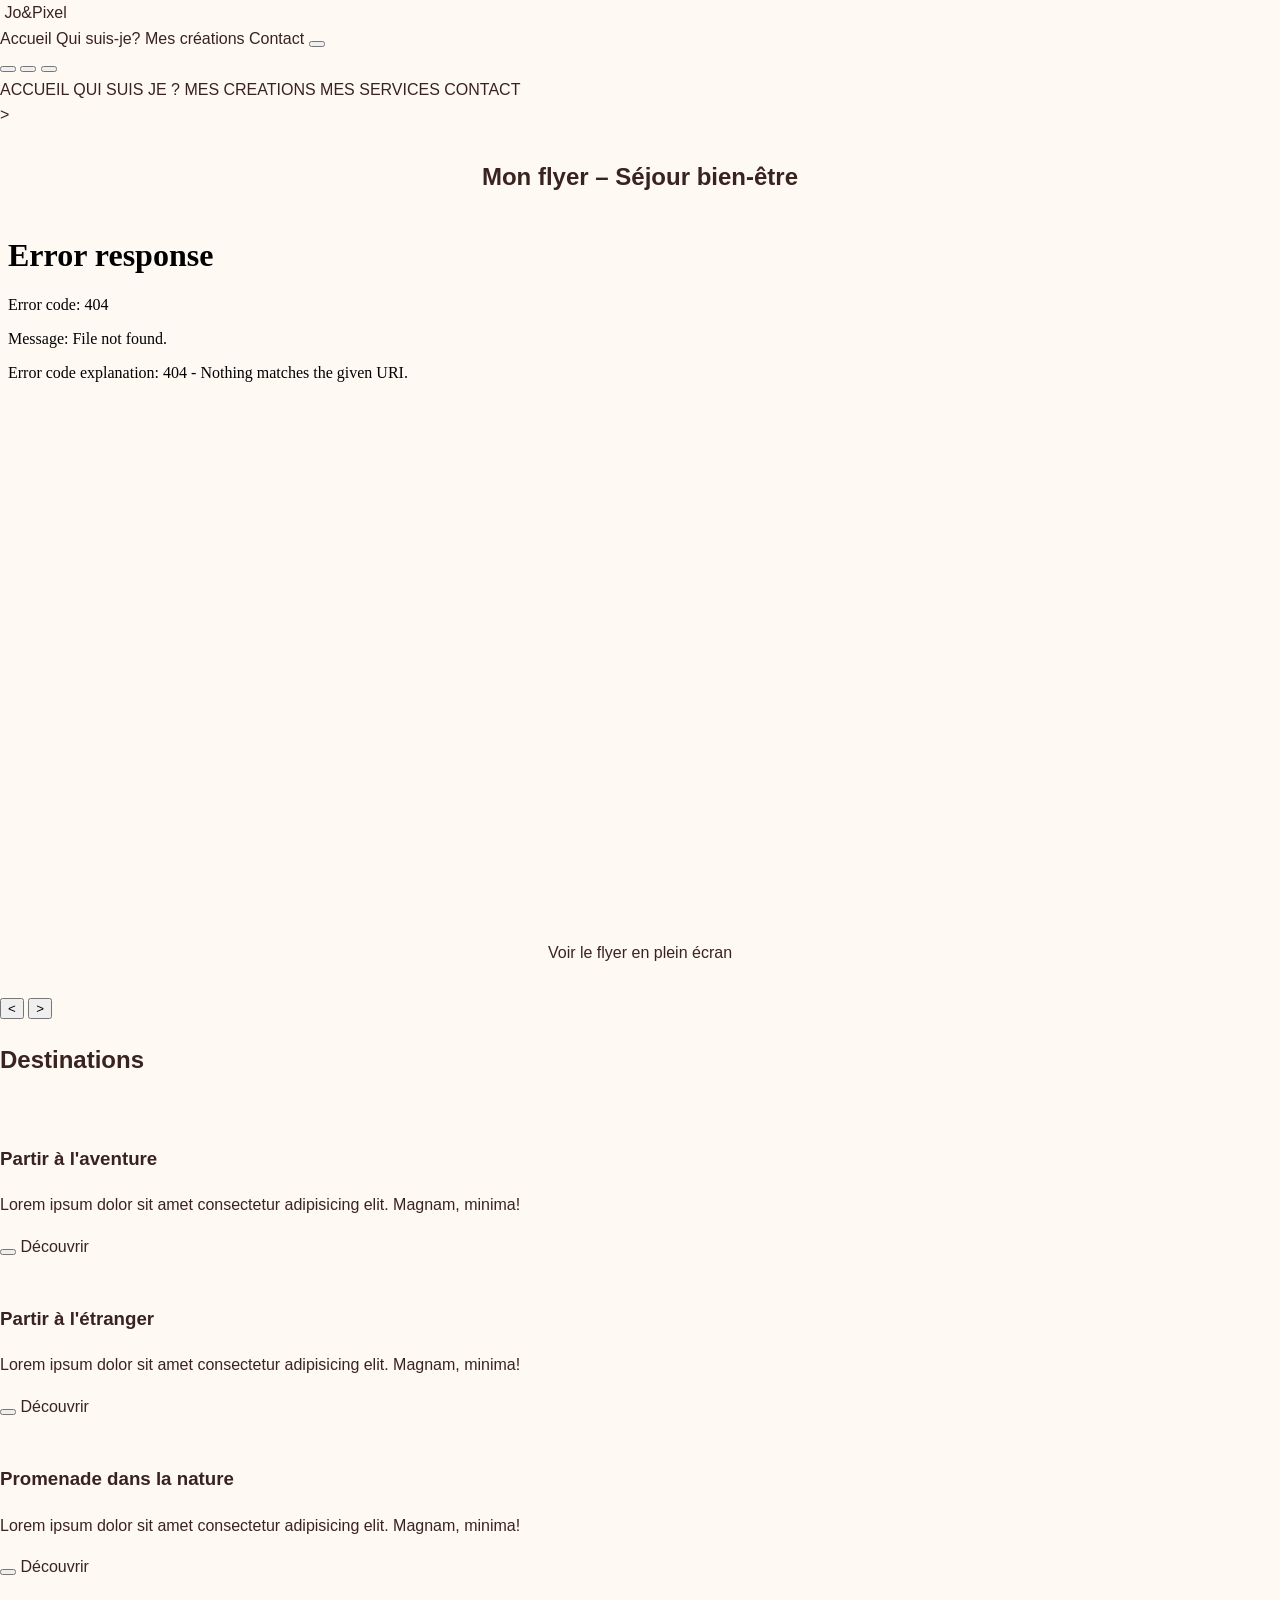
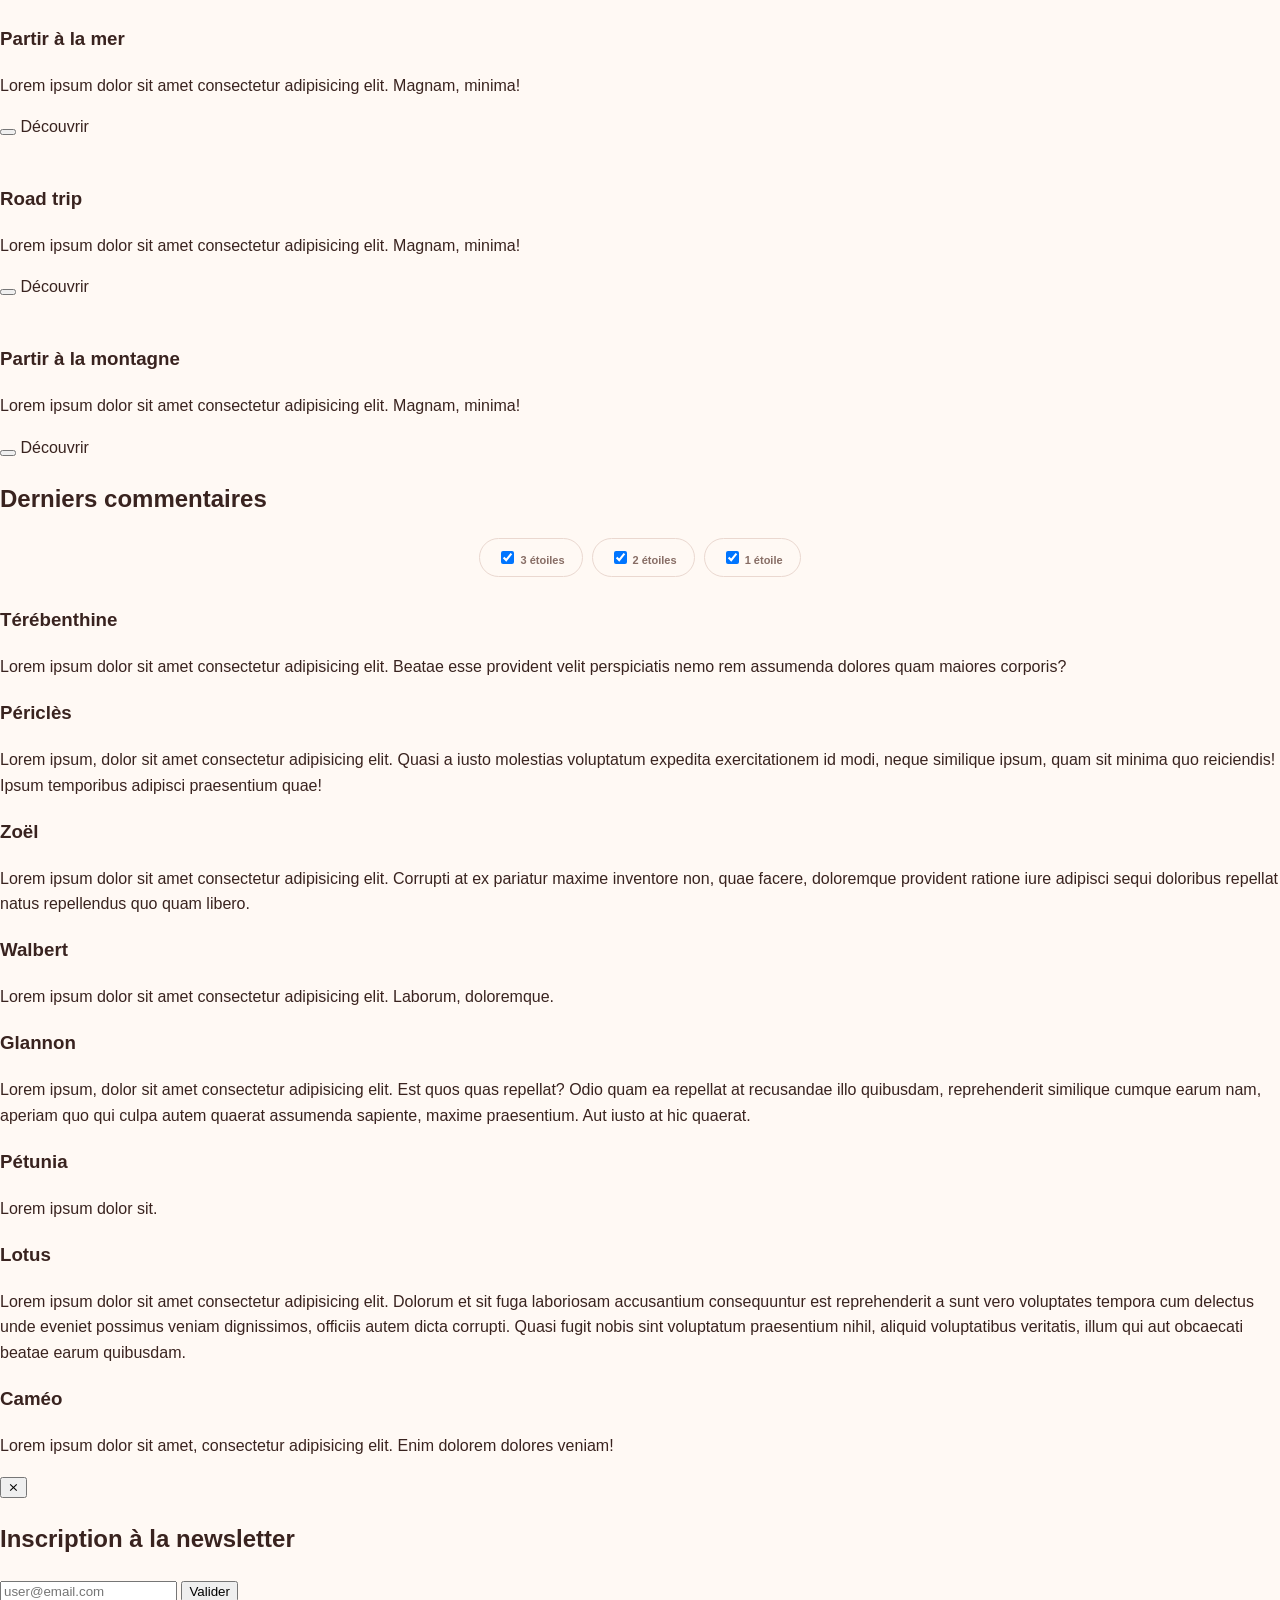
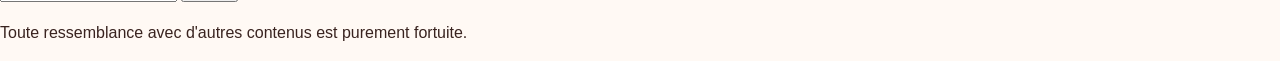
==== index.html @ 80ad1d80 "jopixel" ====
<!DOCTYPE html>
<html lang="fr">
<head>
  <meta charset="UTF-8">
  <meta name="viewport" content="width=device-width, initial-scale=1.0">
  <title> Jo&Pixel</title>
 <link rel="stylesheet" href="../style.css">
</head>
<body>

  <header class="header">
    <nav>
      <div class="header__part">
        <div class="container">
          <div class="header__flex">
            <a class="logo" href="">
              <img class="logo__image" src="img/logo-theme-green.png" alt="">
              <span class="logo__title">Jo&Pixel</span>
            </a>
            <div class="menu">
              <a class="menu__item" href=""><i class="icon-heart"></i> Accueil</a>
              <a class="menu__item" id="newsletter-button" href=""><i class="icon-mail"></i> Qui suis-je?</a>
              <a class="menu__item" href=""><i class="icon-check-circle"></i> Mes créations</a>
                            <a class="menu__item" href=""><i class="icon-check-circle"></i> Contact</a>

              <button id="theme-switch" class="btn" type="button" aria-label="Changer le thème"><i class="icon-moon"></i></button>
              <div class="menu__color-switcher">
                <button id="theme-green" class="theme-button" type="button" aria-label="Changer la couleur du thème"></button>
                <button id="theme-red" class="theme-button" type="button" aria-label="Changer la couleur du thème"></button>
                <button id="theme-blue" class="theme-button" type="button" aria-label="Changer la couleur du thème"></button>
              </div>
            </div>
          </div>
        </div>
      </div>
      <div class="header__part">
        <div class="container">
          <div class="submenu">
            <a class="submenu__item submenu__item--current" href="">ACCUEIL</a>
            <a class="submenu__item" href="">QUI SUIS JE ?</a>
            <a class="submenu__item" href=""></a>MES CREATIONS</a>
            <a class="submenu__item" href="">MES SERVICES</a>
            <a class="submenu__item" href="">CONTACT</a>
          </div>
        </div>
      </div>
    </nav>
  </header>

 
    >
<div class="flyer-container">
    <h2>Mon flyer – Séjour bien-être</h2>

    <iframe
        src="images/flyer-sejour-bien-etre.pdf"
        width="100%"
        height="700"
        style="border: none;">
    </iframe>

    <p>
        <a href="images/flyer-sejour-bien-etre.pdf" target="_blank">
            Voir le flyer en plein écran
        </a>
    </p>
</div>
</section>
      <section class="slider">

        <!-- on veut ajouter nos balises img ici avec JS -->

        <button class="btn slider__btn" type="button" id="slider-previous" aria-label="Précédent">&lt;</button>
        <button class="btn slider__btn" type="button" id="slider-next" aria-label="Suivant">&gt;</button>
      </section>

      <section class="segment">
        <h2 class="segment__title">Destinations</h2>
        <div class="cards">
          <article class="card">
            <div class="card__content">
              <img class="card__image" src="img/canyon.jpg" alt="">
              <h3 class="card__title">Partir à l'aventure</h3>
              <p class="card__desc">Lorem ipsum dolor sit amet consectetur adipisicing elit. Magnam, minima!</p>
            </div>
            <div class="card__action">
              <button class="btn btn__like" type="button" aria-label="J'aime"><i class="icon-heart"></i></button> <a class="btn" href="">Découvrir</a>
            </div>
          </article>
          <article class="card">
            <div class="card__content">
              <img class="card__image" src="img/city.jpg" alt="">
              <h3 class="card__title">Partir à l'étranger</h3>
              <p class="card__desc">Lorem ipsum dolor sit amet consectetur adipisicing elit. Magnam, minima!</p>
            </div>
            <div class="card__action">
              <button class="btn btn__like" type="button" aria-label="J'aime"><i class="icon-heart"></i></button> <a class="btn" href="">Découvrir</a>
            </div>
          </article>
          <article class="card">
            <div class="card__content">
              <img class="card__image" src="img/nature.jpg" alt="">
              <h3 class="card__title">Promenade dans la nature</h3>
              <p class="card__desc">Lorem ipsum dolor sit amet consectetur adipisicing elit. Magnam, minima!</p>
            </div>
            <div class="card__action">
              <button class="btn btn__like" type="button" aria-label="J'aime"><i class="icon-heart"></i></button> <a class="btn" href="">Découvrir</a>
            </div>
          </article>
          <article class="card">
            <div class="card__content">
              <img class="card__image" src="img/ocean.jpg" alt="">
              <h3 class="card__title">Partir à la mer</h3>
              <p class="card__desc">Lorem ipsum dolor sit amet consectetur adipisicing elit. Magnam, minima!</p>
            </div>
            <div class="card__action">
              <button class="btn btn__like" type="button" aria-label="J'aime"><i class="icon-heart"></i></button> <a class="btn" href="">Découvrir</a>
            </div>
          </article>
          <article class="card">
            <div class="card__content">
              <img class="card__image" src="img/road.jpg" alt="">
              <h3 class="card__title">Road trip</h3>
              <p class="card__desc">Lorem ipsum dolor sit amet consectetur adipisicing elit. Magnam, minima!</p>
            </div>
            <div class="card__action">
              <button class="btn btn__like" type="button" aria-label="J'aime"><i class="icon-heart"></i></button> <a class="btn" href="">Découvrir</a>
            </div>
          </article>
          <article class="card">
            <div class="card__content">
              <img class="card__image" src="img/ski.jpg" alt="">
              <h3 class="card__title">Partir à la montagne</h3>
              <p class="card__desc">Lorem ipsum dolor sit amet consectetur adipisicing elit. Magnam, minima!</p>
            </div>
            <div class="card__action">
              <button class="btn btn__like" type="button" aria-label="J'aime"><i class="icon-heart"></i></button> <a class="btn" href="">Découvrir</a>
            </div>
          </article>
        </div>
      </section>

      <section class="segment">
        <h2 class="segment__title">Derniers commentaires</h2>
        <div class="filters">
          <span class="filter">
            <input type="checkbox" name="rating" value="3" id="rating-3" checked>
            <label for="rating-3">3 étoiles</label>
          </span>
          <span class="filter">
            <input type="checkbox" name="rating" value="2" id="rating-2" checked>
            <label for="rating-2">2 étoiles</label>
          </span>
          <span class="filter">
            <input type="checkbox" name="rating" value="1" id="rating-1" checked>
            <label for="rating-1">1 étoile</label>
          </span>
        </div>
        <article class="review" data-rating="3">
          <h3 class="review__title">Térébenthine</h3>
          <div class="review__stars">
            <i class="icon-star"></i>
            <i class="icon-star"></i>
            <i class="icon-star"></i>
          </div>
          <p>Lorem ipsum dolor sit amet consectetur adipisicing elit. Beatae esse provident velit perspiciatis nemo rem assumenda dolores quam maiores corporis?</p>
        </article>
        <article class="review" data-rating="2">
          <h3 class="review__title">Périclès</h3>
          <div class="review__stars">
            <i class="icon-star"></i>
            <i class="icon-star"></i>
          </div>
          <p>Lorem ipsum, dolor sit amet consectetur adipisicing elit. Quasi a iusto molestias voluptatum expedita exercitationem id modi, neque similique ipsum, quam sit minima quo reiciendis! Ipsum temporibus adipisci praesentium quae!</p>
        </article>
        <article class="review" data-rating="1">
          <h3 class="review__title">Zoël</h3>
          <div class="review__stars">
            <i class="icon-star"></i>
          </div>
          <p>Lorem ipsum dolor sit amet consectetur adipisicing elit. Corrupti at ex pariatur maxime inventore non, quae facere, doloremque provident ratione iure adipisci sequi doloribus repellat natus repellendus quo quam libero.</p>
        </article>
        <article class="review" data-rating="3">
          <h3 class="review__title">Walbert</h3>
          <div class="review__stars">
            <i class="icon-star"></i>
            <i class="icon-star"></i>
            <i class="icon-star"></i>
          </div>
          <p>Lorem ipsum dolor sit amet consectetur adipisicing elit. Laborum, doloremque.</p>
        </article>
        <article class="review" data-rating="3">
          <h3 class="review__title">Glannon</h3>
          <div class="review__stars">
            <i class="icon-star"></i>
            <i class="icon-star"></i>
            <i class="icon-star"></i>
          </div>
          <p>Lorem ipsum, dolor sit amet consectetur adipisicing elit. Est quos quas repellat? Odio quam ea repellat at recusandae illo quibusdam, reprehenderit similique cumque earum nam, aperiam quo qui culpa autem quaerat assumenda sapiente, maxime praesentium. Aut iusto at hic quaerat.</p>
        </article>
        <article class="review" data-rating="1">
          <h3 class="review__title">Pétunia</h3>
          <div class="review__stars">
            <i class="icon-star"></i>
          </div>
          <p>Lorem ipsum dolor sit.</p>
        </article>
        <article class="review" data-rating="3">
          <h3 class="review__title">Lotus</h3>
          <div class="review__stars">
            <i class="icon-star"></i>
            <i class="icon-star"></i>
            <i class="icon-star"></i>
          </div>
          <p>Lorem ipsum dolor sit amet consectetur adipisicing elit. Dolorum et sit fuga laboriosam accusantium consequuntur est reprehenderit a sunt vero voluptates tempora cum delectus unde eveniet possimus veniam dignissimos, officiis autem dicta corrupti. Quasi fugit nobis sint voluptatum praesentium nihil, aliquid voluptatibus veritatis, illum qui aut obcaecati beatae earum quibusdam.</p>
        </article>
        <article class="review" data-rating="3">
          <h3 class="review__title">Caméo</h3>
          <div class="review__stars">
            <i class="icon-star"></i>
            <i class="icon-star"></i>
            <i class="icon-star"></i>
          </div>
          <p>Lorem ipsum dolor sit amet, consectetur adipisicing elit. Enim dolorem dolores veniam!</p>
        </article>
      </section>

    </div>
  </main>

  <aside class="newsletter">
    <button class="newsletter__close btn" aria-label="Fermer" type="button">&Cross;</button>
    <h2 class="newsletter__title">Inscription à la newsletter</h2>
    <form action="" method="post">
      <input class="newsletter__field" name="email" type="email" required id="subscriber-email" placeholder="user@email.com" aria-label="Votre email">
      <button class="btn" type="submit">Valider</button>
    </form>
  </aside>

  <footer class="footer">
    <div class="container">
      <p>Toute ressemblance avec d'autres contenus est purement fortuite.</p>
    </div>
  </footer>

  <!-- tout en bas du body, on charge nos fichiers JS -->
  <!-- <script src="js/script.js"></script> -->

<script src="script.js"></script>  <!-- ... -->
</body>
</html>
---- style.css ----
*{box-sizing:border-box} :root{--rose:#d98789;--rose-light:#f2c5bc;--beige:#d9b99f;--cream:#fff9f4;--brown:#60352e;--ink:#39231f;--muted:#876d65;--line:#ead8d0}html{scroll-behavior:smooth;scroll-padding-top:90px}body{margin:0;background:var(--cream);color:var(--ink);font-family:"DM Sans",sans-serif;line-height:1.6}a{color:inherit;text-decoration:none}.site-header{height:82px;padding:0 max(5vw,24px);display:flex;align-items:center;justify-content:space-between;background:rgba(255,249,244,.94);border-bottom:1px solid #f0e2dc;position:sticky;top:0;z-index:20;backdrop-filter:blur(12px)}.brand{display:flex;align-items:center;gap:10px}.brand-mark{width:42px;height:42px;border:1px solid var(--rose);border-radius:50%;display:grid;place-items:center;color:var(--brown);font-family:"Playfair Display",serif;font-size:16px}.brand-mark span,.brand-name i,.footer-brand i{color:var(--rose);font-style:normal}.brand-name{font-family:"Playfair Display",serif;font-size:21px;line-height:1.05}.brand-name small{display:block;font:600 8px "DM Sans",sans-serif;letter-spacing:3px;margin-top:6px;color:var(--muted)}.main-nav{display:flex;align-items:center;gap:30px;font-size:13px;font-weight:600}.main-nav a:not(.nav-cta):hover,.text-link:hover{color:var(--rose)}.nav-cta{background:var(--rose);color:white;padding:11px 18px;border-radius:30px}.nav-cta span{margin-left:8px}.menu-toggle{display:none;background:none;border:0;font-size:24px;color:var(--brown)}.section-wrap{width:min(1120px,90%);margin:auto}.hero{min-height:550px;display:grid;grid-template-columns:1.03fr .97fr;align-items:center;gap:35px;padding-top:55px;padding-bottom:55px}.eyebrow{font-size:10px;letter-spacing:2px;font-weight:700;color:#ad7470}.eyebrow span{display:inline-block;width:24px;height:1px;background:var(--rose);vertical-align:middle;margin-right:8px}.hero h1,.section-heading h2,.about-copy h2,.contact-inner h2{font:600 clamp(42px,5vw,65px)/1.12 "Playfair Display",serif;letter-spacing:-1.5px;margin:20px 0;color:var(--brown)}h1 em,h2 em{color:var(--rose);font-weight:500}.hero-text{max-width:480px;color:var(--muted);font-size:16px}.hero-actions{display:flex;align-items:center;gap:25px;margin-top:28px;flex-wrap:wrap}.button{display:inline-flex;align-items:center;gap:20px;padding:14px 21px;border-radius:30px;font-size:13px;font-weight:700;transition:.2s}.button:hover,.nav-cta:hover{transform:translateY(-2px);filter:brightness(.97)}.button-primary{background:var(--rose);color:white;box-shadow:0 8px 20px #d9878930}.button span{font-size:18px}.text-link{font-size:13px;font-weight:700;color:var(--brown);border-bottom:1px solid var(--rose);padding-bottom:4px}.hero-note{font-size:11px;color:var(--muted);margin-top:40px}.sparkle{color:var(--rose);font-size:18px;margin-right:8px}.hero-art{height:410px;position:relative;display:grid;place-items:center}.art-blob{position:absolute;width:83%;height:82%;background:linear-gradient(145deg,#f8e4df,#edd0c3);border-radius:47% 53% 42% 58%/50% 42% 58% 50%;transform:rotate(-7deg)}.poster{position:relative;width:245px;height:330px;background:#fffaf6;border:8px solid #fff;box-shadow:0 18px 45px #75483b22;display:flex;flex-direction:column;justify-content:center;align-items:center;text-align:center;transform:rotate(3deg);outline:1px solid #dfb7a7}.poster-kicker{font-size:8px;letter-spacing:2px;color:#b27b70}.poster strong{font:500 40px/1.13 "Playfair Display",serif;color:var(--brown);margin:20px 0}.poster strong i{color:var(--rose);font-weight:500}.poster-heart{font-size:32px;color:var(--rose)}.flower{position:absolute;color:#d48c88;text-shadow:0 4px 15px #b36b5d25}.flower-one{font-size:75px;top:24px;right:14%}.flower-two{font-size:45px;bottom:30px;left:7%}.art-caption{position:absolute;right:0;bottom:30px;font:italic 16px "Playfair Display",serif;color:var(--brown);transform:rotate(-8deg)}.intro-strip{background:#f5e8e1;color:#986a60;display:flex;justify-content:center;align-items:center;gap:34px;padding:16px 10px;font-size:9px;letter-spacing:2px;font-weight:700;flex-wrap:wrap}.intro-strip b{color:var(--rose)}.portfolio-section{padding-top:95px;padding-bottom:100px}.section-heading{text-align:center;margin-bottom:34px}.section-heading .eyebrow{margin:0}.section-heading h2{font-size:43px;margin:9px 0}.section-heading>p:last-child{font-size:13px;color:var(--muted);margin:0}.filters{display:flex;justify-content:center;gap:9px;flex-wrap:wrap;margin-bottom:28px}.filter{border:1px solid var(--line);background:transparent;color:var(--muted);padding:9px 17px;border-radius:25px;font:600 11px "DM Sans",sans-serif;cursor:pointer}.filter.active,.filter:hover{background:var(--brown);border-color:var(--brown);color:white}.portfolio-grid{display:grid;grid-template-columns:repeat(4,1fr);gap:19px}.work-card{min-width:0}.poster-thumb{height:285px;padding:22px 15px;display:flex;flex-direction:column;align-items:center;justify-content:center;text-align:center;position:relative;overflow:hidden;box-shadow:0 10px 25px #60352e12}.poster-thumb:before,.poster-thumb:after{content:"";position:absolute;border:1px solid currentColor;border-radius:50%;width:190px;height:190px;opacity:.16}.poster-thumb:before{top:-110px;left:-90px}.poster-thumb:after{bottom:-120px;right:-90px}.poster-thumb span{font-size:8px;letter-spacing:2px;margin-bottom:20px}.poster-thumb strong{font:500 34px/1.1 "Playfair Display",serif}.poster-thumb small{font-size:10px;letter-spacing:2px;margin-top:24px}.thumb-birthday{background:#f4d9d3;color:#8b4a4c}.thumb-birthday strong{font-style:italic}.thumb-wedding{background:#f0e3d5;color:#815849;border:10px solid #e7d3c0}.thumb-wedding strong{font-size:32px}.thumb-business{background:#603f38;color:#fff2e8}.thumb-business strong{font-size:31px}.thumb-social{background:#e7c2b8;color:#633b35}.thumb-social strong{font-size:30px}.work-meta{display:flex;justify-content:space-between;align-items:center;padding:13px 2px}.work-meta h3{font:600 14px "Playfair Display",serif;margin:0;color:var(--brown)}.work-meta p{font-size:10px;color:var(--muted);margin:3px 0}.work-meta>span{color:var(--rose);font-size:20px}.portfolio-disclaimer{text-align:center;font-size:10px;color:#9b8279;margin-top:24px}.services-section{background:#f5e9e3;padding:85px 0 95px}.service-grid{display:grid;grid-template-columns:repeat(4,1fr);gap:15px}.service-card{background:#fffaf6;border:1px solid #f0e1da;border-radius:14px;padding:26px 20px;text-align:center;transition:.2s}.service-card:hover{transform:translateY(-5px);box-shadow:0 12px 28px #60352e0e}.service-icon{display:grid;place-items:center;margin:0 auto 15px;width:48px;height:48px;border-radius:50%;background:#f8e6e1;color:var(--rose);font-size:24px}.service-card h3{font:600 17px "Playfair Display",serif;color:var(--brown);margin:0 0 9px}.service-card p{font-size:12px;color:var(--muted);margin:0}.about-section{padding-top:100px;padding-bottom:105px;display:grid;grid-template-columns:.9fr 1.1fr;gap:85px;align-items:center}.about-visual{min-height:330px;background:linear-gradient(145deg,#e8c7b9,#f5e5dc);border-radius:48% 52% 44% 56%/48% 42% 58% 52%;display:grid;place-items:center;position:relative}.about-card{width:220px;height:260px;background:#fffaf6;box-shadow:0 15px 35px #60352e22;display:flex;flex-direction:column;justify-content:center;align-items:center;text-align:center;transform:rotate(-5deg);border:7px solid #fff;outline:1px solid #e4c5b6}.about-card span{font-size:9px;letter-spacing:3px;color:var(--rose)}.about-card strong{font:500 29px/1.2 "Playfair Display",serif;color:var(--brown);margin:25px 0}.about-card i{font-size:28px;color:var(--rose)}.about-stamp{position:absolute;bottom:25px;right:0;background:var(--brown);color:white;width:85px;height:85px;border-radius:50%;display:grid;place-content:center;text-align:center;font-size:9px;letter-spacing:1px;transform:rotate(12deg);border:4px double #fff}.about-copy h2{font-size:43px;margin:13px 0 22px}.about-copy>p:not(.eyebrow){font-size:13px;color:var(--muted);max-width:520px}.about-copy .text-link{display:inline-block;margin-top:15px}.contact-section{background:var(--rose);color:white;text-align:center;padding:78px 20px;position:relative;overflow:hidden}.contact-inner{max-width:570px;margin:auto;position:relative;z-index:1}.contact-inner .eyebrow{color:#fff1ed}.contact-inner h2{color:white;font-size:48px;margin:13px 0}.contact-inner h2 em{color:#ffe5dc}.contact-inner>p:not(.eyebrow){font-size:13px;color:#fff4ef;max-width:480px;margin:0 auto 25px}.button-light{background:#fff9f4;color:var(--brown)}.contact-inner small{display:block;margin-top:14px;font-size:9px;color:#fff0eb}.contact-flower{position:absolute;right:8%;top:15px;font-size:180px;color:#ffffff20}.site-footer{padding:35px 5vw 25px;text-align:center;background:#60352e;color:#fff5ee}.footer-brand{font:600 26px "Playfair Display",serif}.footer-brand i{color:#f2c5bc}.site-footer>p{font:italic 14px "Playfair Display",serif;color:#f2c5bc;margin:6px 0 18px}.footer-links{display:flex;justify-content:center;gap:25px;font-size:11px;margin-bottom:20px}.footer-links a:hover{color:#f2c5bc}.site-footer>small{font-size:9px;color:#d9bdb3}
@media(max-width:850px){.main-nav{gap:16px}.portfolio-grid{grid-template-columns:repeat(2,1fr)}.service-grid{grid-template-columns:repeat(2,1fr)}.about-section{gap:45px}.hero h1{font-size:50px}}
@media(max-width:650px){.site-header{height:70px}.menu-toggle{display:block}.main-nav{display:none;position:absolute;top:69px;left:0;right:0;background:var(--cream);padding:20px 6%;border-bottom:1px solid var(--line);flex-direction:column;align-items:stretch;gap:18px}.main-nav.open{display:flex}.nav-cta{text-align:center}.hero{grid-template-columns:1fr;padding-top:55px;gap:8px}.hero h1{font-size:47px}.hero-art{height:340px}.poster{width:205px;height:275px}.poster strong{font-size:34px}.intro-strip{gap:12px;font-size:8px}.portfolio-section{padding:70px 0}.portfolio-grid{gap:10px}.poster-thumb{height:230px;padding:12px}.poster-thumb strong{font-size:27px}.work-meta h3{font-size:12px}.work-meta p{font-size:9px}.service-grid{gap:10px}.service-card{padding:20px 12px}.service-card h3{font-size:15px}.about-section{grid-template-columns:1fr;padding-top:70px;gap:45px}.about-visual{min-height:290px;width:90%;margin:auto}.about-copy h2{font-size:38px}.contact-inner h2{font-size:40px}.contact-flower{right:-35px}.footer-links{gap:15px}}
@media(max-width:390px){.portfolio-grid{grid-template-columns:1fr}.poster-thumb{height:300px}.hero-actions{gap:15px}.button{padding:12px 16px}}

.flyer-preview{display:block;height:285px;background:#f2e7df;overflow:hidden;box-shadow:0 10px 25px #60352e12}
.flyer-preview img{width:100%;height:100%;object-fit:cover;object-position:top;display:block;transition:transform .3s}
.flyer-preview:hover img{transform:scale(1.035)}
@media(max-width:650px){.flyer-preview{height:230px}}
@media(max-width:390px){.flyer-preview{height:300px}}
.flyer-container {
    width: 100%;
    text-align: center;
    margin: 30px auto;
}

.flyer-image {
    display: block;
    width: 100%;
    max-width: 800px;
    height: auto;
    margin: 0 auto;
    border-radius: 12px;
}
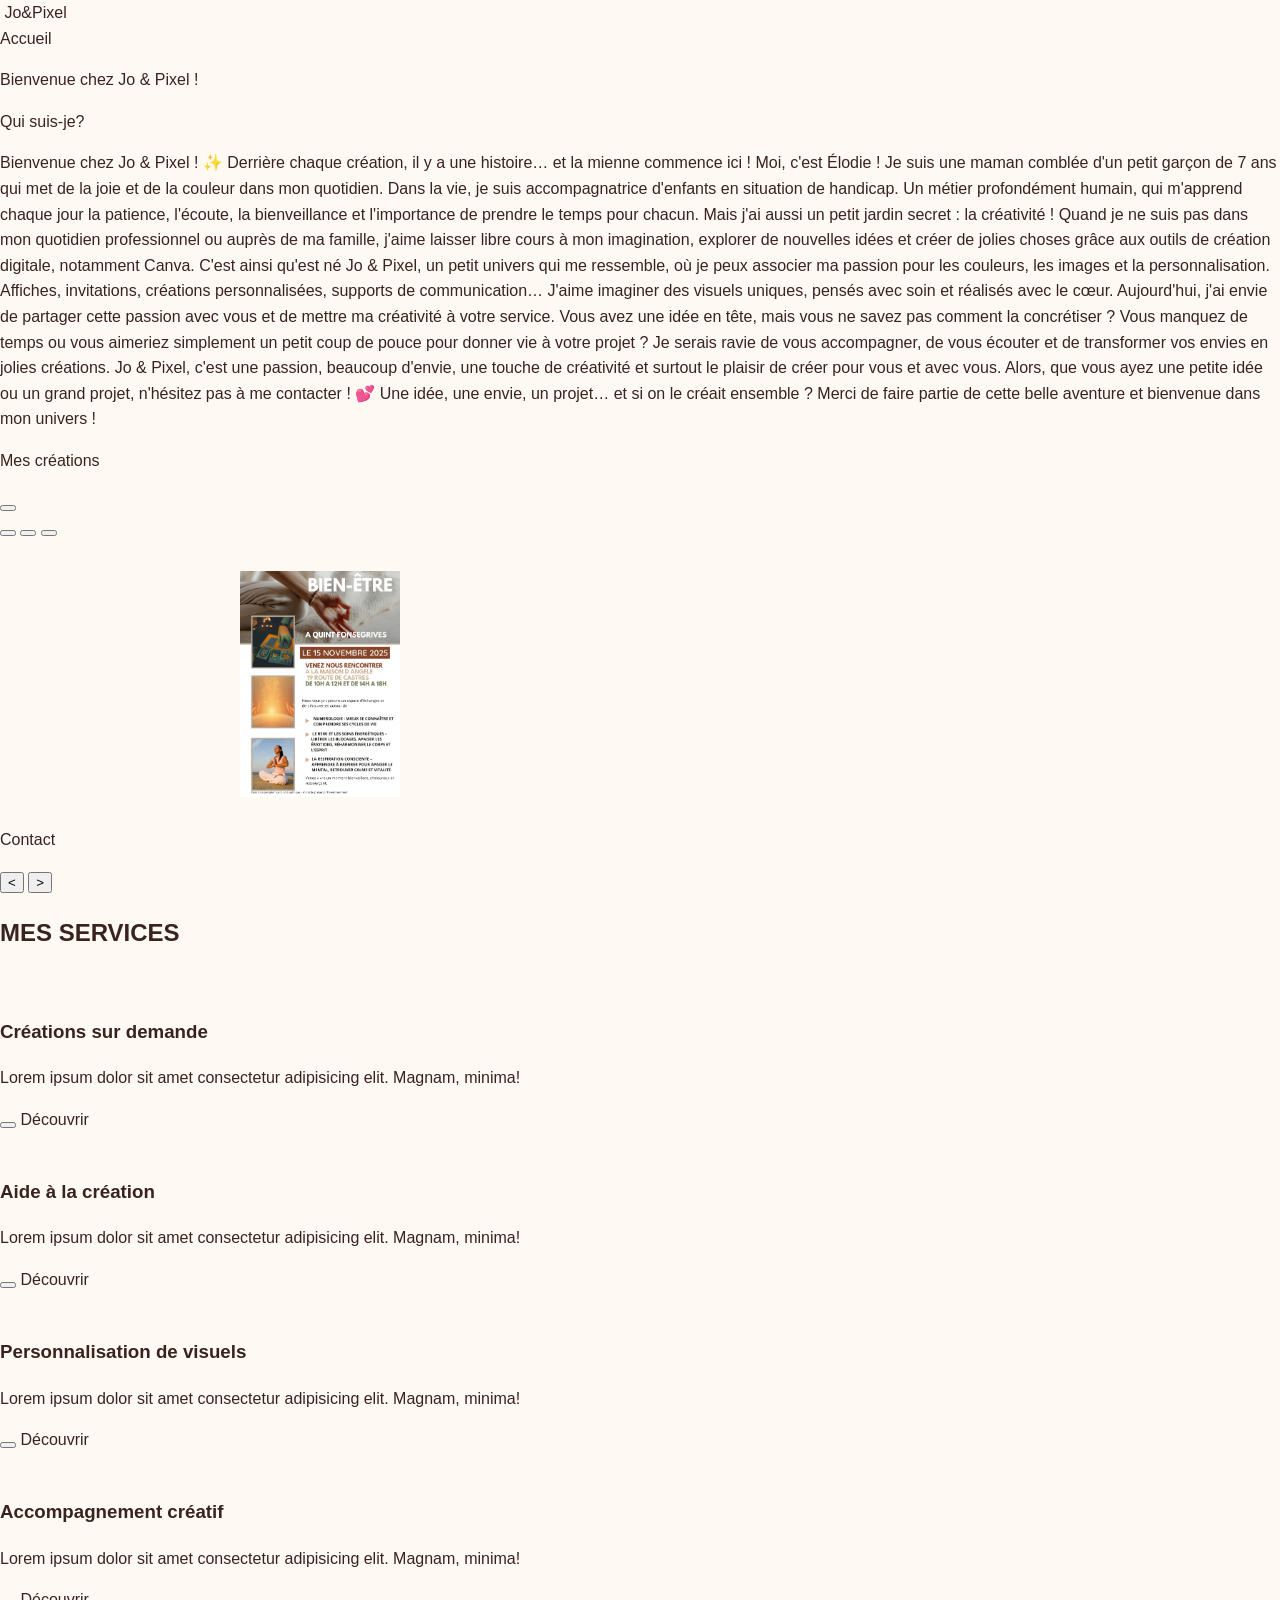
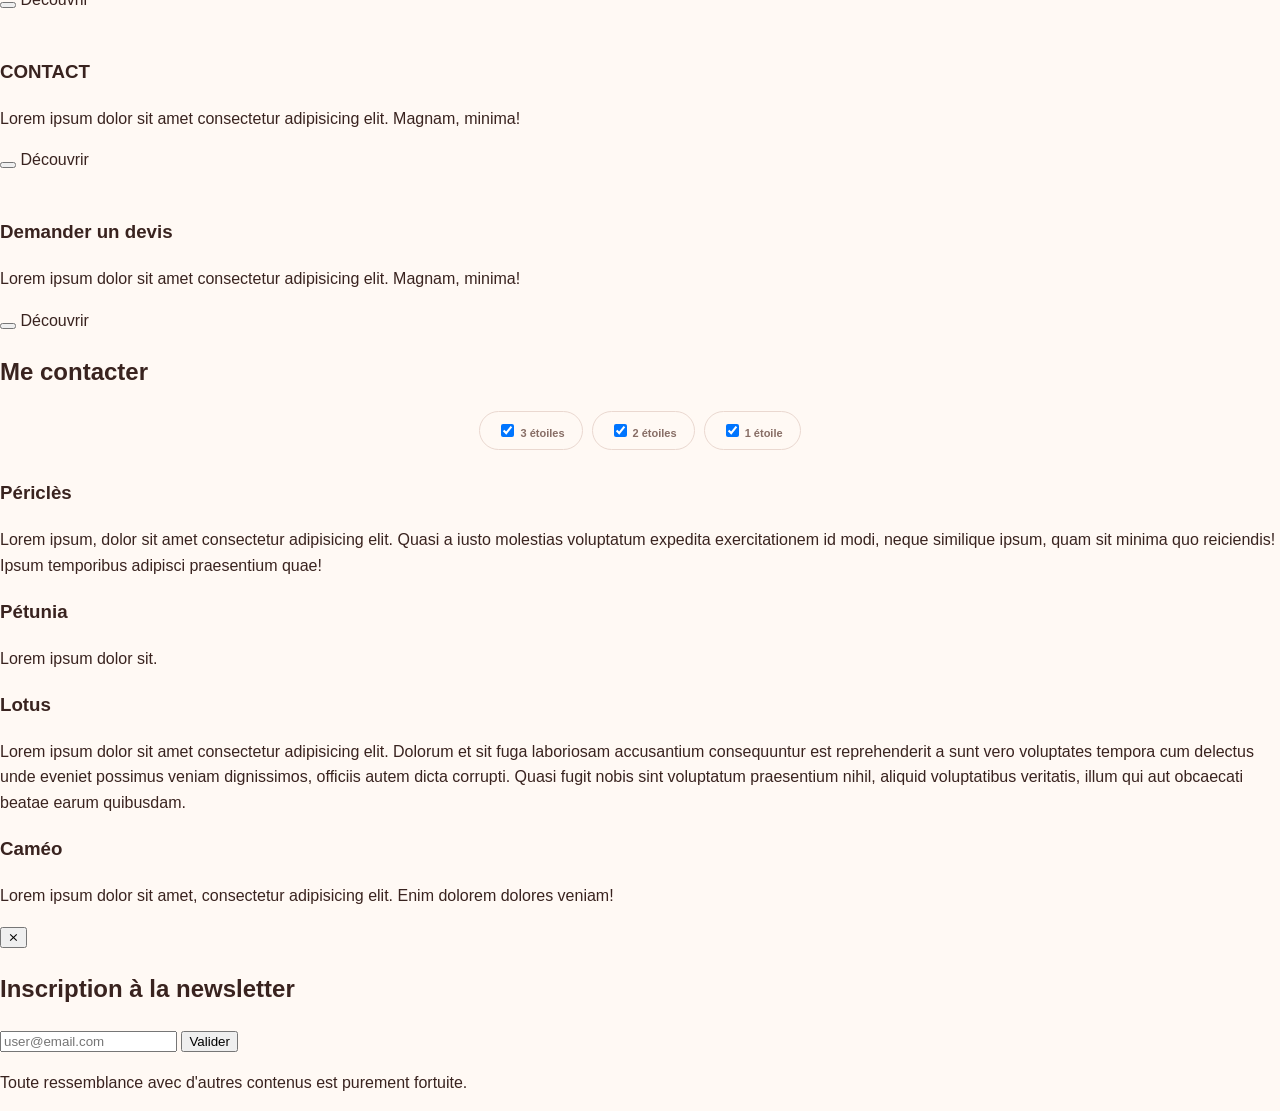
==== commit 528afc82: "affichage affiche ok" ====
--- a/index.html
+++ b/index.html
@@ -17,12 +17,35 @@
               <img class="logo__image" src="img/logo-theme-green.png" alt="">
               <span class="logo__title">Jo&Pixel</span>
             </a>
+            
             <div class="menu">
               <a class="menu__item" href=""><i class="icon-heart"></i> Accueil</a>
+              <p> Bienvenue chez Jo & Pixel !</p>
               <a class="menu__item" id="newsletter-button" href=""><i class="icon-mail"></i> Qui suis-je?</a>
-              <a class="menu__item" href=""><i class="icon-check-circle"></i> Mes créations</a>
-                            <a class="menu__item" href=""><i class="icon-check-circle"></i> Contact</a>
-
+              <p>Bienvenue chez Jo & Pixel ! ✨
+
+Derrière chaque création, il y a une histoire… et la mienne commence ici !
+
+Moi, c'est Élodie !
+Je suis une maman comblée d'un petit garçon de 7 ans qui met de la joie et de la couleur dans mon quotidien.
+Dans la vie, je suis accompagnatrice d'enfants en situation de handicap. Un métier profondément humain, qui m'apprend chaque jour la patience, l'écoute, la bienveillance et l'importance de prendre le temps pour chacun.
+Mais j'ai aussi un petit jardin secret : la créativité !
+Quand je ne suis pas dans mon quotidien professionnel ou auprès de ma famille, j'aime laisser libre cours à mon imagination, explorer de nouvelles idées et créer de jolies choses grâce aux outils de création digitale, notamment Canva.
+C'est ainsi qu'est né Jo & Pixel, un petit univers qui me ressemble, où je peux associer ma passion pour les couleurs, les images et la personnalisation.
+Affiches, invitations, créations personnalisées, supports de communication… J'aime imaginer des visuels uniques, pensés avec soin et réalisés avec le cœur.
+Aujourd'hui, j'ai envie de partager cette passion avec vous et de mettre ma créativité à votre service.
+Vous avez une idée en tête, mais vous ne savez pas comment la concrétiser ? Vous manquez de temps ou vous aimeriez simplement un petit coup de pouce pour donner vie à votre projet ?
+Je serais ravie de vous accompagner, de vous écouter et de transformer vos envies en jolies créations.
+Jo & Pixel, c'est une passion, beaucoup d'envie, une touche de créativité et surtout le plaisir de créer pour vous et avec vous.
+Alors, que vous ayez une petite idée ou un grand projet, n'hésitez pas à me contacter !
+💕 Une idée, une envie, un projet… et si on le créait ensemble ?
+Merci de faire partie de cette belle aventure et bienvenue dans mon univers !</p>
+
+<a href="creations.html" class="btn-creations">
+    Mes créations
+</a>
+              <p></p>
+              
               <button id="theme-switch" class="btn" type="button" aria-label="Changer le thème"><i class="icon-moon"></i></button>
               <div class="menu__color-switcher">
                 <button id="theme-green" class="theme-button" type="button" aria-label="Changer la couleur du thème"></button>
@@ -33,41 +56,45 @@
           </div>
         </div>
       </div>
-      <div class="header__part">
-        <div class="container">
-          <div class="submenu">
-            <a class="submenu__item submenu__item--current" href="">ACCUEIL</a>
-            <a class="submenu__item" href="">QUI SUIS JE ?</a>
-            <a class="submenu__item" href=""></a>MES CREATIONS</a>
-            <a class="submenu__item" href="">MES SERVICES</a>
-            <a class="submenu__item" href="">CONTACT</a>
-          </div>
+     
         </div>
       </div>
     </nav>
   </header>
 
  
-    >
 <div class="flyer-container">
+    <img 
+        src="images/flyer-sejour-bien-etre.png" 
+        alt="Flyer séjour bien-être"
+        class="flyer-image">
+</div>
+
+    
+<!-- <div class="flyer-container">
     <h2>Mon flyer – Séjour bien-être</h2>
 
     <iframe
-        src="images/flyer-sejour-bien-etre.pdf"
+        src="images/flyer-sejour-bien-etre.png"
         width="100%"
         height="700"
         style="border: none;">
     </iframe>
 
-    <p>
-        <a href="images/flyer-sejour-bien-etre.pdf" target="_blank">
+    
+        <a href="images/flyer-sejour-bien-etre.png" target="_blank">
             Voir le flyer en plein écran
-        </a>
+        </a> -->
     </p>
 </div>
 </section>
       <section class="slider">
 
+        <a class="menu__item" href=""><i class="icon-check-circle"></i> Contact
+        <a href="contact.html" class="btn-contact"></a>
+              <p></p>
+
+
         <!-- on veut ajouter nos balises img ici avec JS -->
 
         <button class="btn slider__btn" type="button" id="slider-previous" aria-label="Précédent">&lt;</button>
@@ -75,12 +102,12 @@
       </section>
 
       <section class="segment">
-        <h2 class="segment__title">Destinations</h2>
+        <h2 class="segment__title">MES SERVICES</h2>
         <div class="cards">
           <article class="card">
             <div class="card__content">
               <img class="card__image" src="img/canyon.jpg" alt="">
-              <h3 class="card__title">Partir à l'aventure</h3>
+              <h3 class="card__title">Créations sur demande</h3>
               <p class="card__desc">Lorem ipsum dolor sit amet consectetur adipisicing elit. Magnam, minima!</p>
             </div>
             <div class="card__action">
@@ -90,7 +117,7 @@
           <article class="card">
             <div class="card__content">
               <img class="card__image" src="img/city.jpg" alt="">
-              <h3 class="card__title">Partir à l'étranger</h3>
+              <h3 class="card__title">Aide à la création</h3>
               <p class="card__desc">Lorem ipsum dolor sit amet consectetur adipisicing elit. Magnam, minima!</p>
             </div>
             <div class="card__action">
@@ -100,7 +127,7 @@
           <article class="card">
             <div class="card__content">
               <img class="card__image" src="img/nature.jpg" alt="">
-              <h3 class="card__title">Promenade dans la nature</h3>
+              <h3 class="card__title">Personnalisation de visuels</h3>
               <p class="card__desc">Lorem ipsum dolor sit amet consectetur adipisicing elit. Magnam, minima!</p>
             </div>
             <div class="card__action">
@@ -110,7 +137,7 @@
           <article class="card">
             <div class="card__content">
               <img class="card__image" src="img/ocean.jpg" alt="">
-              <h3 class="card__title">Partir à la mer</h3>
+              <h3 class="card__title">Accompagnement créatif</h3>
               <p class="card__desc">Lorem ipsum dolor sit amet consectetur adipisicing elit. Magnam, minima!</p>
             </div>
             <div class="card__action">
@@ -120,7 +147,7 @@
           <article class="card">
             <div class="card__content">
               <img class="card__image" src="img/road.jpg" alt="">
-              <h3 class="card__title">Road trip</h3>
+              <h3 class="card__title">CONTACT</h3>
               <p class="card__desc">Lorem ipsum dolor sit amet consectetur adipisicing elit. Magnam, minima!</p>
             </div>
             <div class="card__action">
@@ -130,7 +157,7 @@
           <article class="card">
             <div class="card__content">
               <img class="card__image" src="img/ski.jpg" alt="">
-              <h3 class="card__title">Partir à la montagne</h3>
+              <h3 class="card__title">Demander un devis</h3>
               <p class="card__desc">Lorem ipsum dolor sit amet consectetur adipisicing elit. Magnam, minima!</p>
             </div>
             <div class="card__action">
@@ -141,7 +168,7 @@
       </section>
 
       <section class="segment">
-        <h2 class="segment__title">Derniers commentaires</h2>
+        <h2 class="segment__title">Me contacter</h2>
         <div class="filters">
           <span class="filter">
             <input type="checkbox" name="rating" value="3" id="rating-3" checked>
@@ -156,16 +183,7 @@
             <label for="rating-1">1 étoile</label>
           </span>
         </div>
-        <article class="review" data-rating="3">
-          <h3 class="review__title">Térébenthine</h3>
-          <div class="review__stars">
-            <i class="icon-star"></i>
-            <i class="icon-star"></i>
-            <i class="icon-star"></i>
-          </div>
-          <p>Lorem ipsum dolor sit amet consectetur adipisicing elit. Beatae esse provident velit perspiciatis nemo rem assumenda dolores quam maiores corporis?</p>
-        </article>
-        <article class="review" data-rating="2">
+          <article class="review" data-rating="2">
           <h3 class="review__title">Périclès</h3>
           <div class="review__stars">
             <i class="icon-star"></i>
@@ -173,31 +191,7 @@
           </div>
           <p>Lorem ipsum, dolor sit amet consectetur adipisicing elit. Quasi a iusto molestias voluptatum expedita exercitationem id modi, neque similique ipsum, quam sit minima quo reiciendis! Ipsum temporibus adipisci praesentium quae!</p>
         </article>
-        <article class="review" data-rating="1">
-          <h3 class="review__title">Zoël</h3>
-          <div class="review__stars">
-            <i class="icon-star"></i>
-          </div>
-          <p>Lorem ipsum dolor sit amet consectetur adipisicing elit. Corrupti at ex pariatur maxime inventore non, quae facere, doloremque provident ratione iure adipisci sequi doloribus repellat natus repellendus quo quam libero.</p>
-        </article>
-        <article class="review" data-rating="3">
-          <h3 class="review__title">Walbert</h3>
-          <div class="review__stars">
-            <i class="icon-star"></i>
-            <i class="icon-star"></i>
-            <i class="icon-star"></i>
-          </div>
-          <p>Lorem ipsum dolor sit amet consectetur adipisicing elit. Laborum, doloremque.</p>
-        </article>
-        <article class="review" data-rating="3">
-          <h3 class="review__title">Glannon</h3>
-          <div class="review__stars">
-            <i class="icon-star"></i>
-            <i class="icon-star"></i>
-            <i class="icon-star"></i>
-          </div>
-          <p>Lorem ipsum, dolor sit amet consectetur adipisicing elit. Est quos quas repellat? Odio quam ea repellat at recusandae illo quibusdam, reprehenderit similique cumque earum nam, aperiam quo qui culpa autem quaerat assumenda sapiente, maxime praesentium. Aut iusto at hic quaerat.</p>
-        </article>
+      
         <article class="review" data-rating="1">
           <h3 class="review__title">Pétunia</h3>
           <div class="review__stars">
--- a/style.css
+++ b/style.css
@@ -8,17 +8,20 @@
 .flyer-preview:hover img{transform:scale(1.035)}
 @media(max-width:650px){.flyer-preview{height:230px}}
 @media(max-width:390px){.flyer-preview{height:300px}}
+
+
 .flyer-container {
     width: 100%;
-    text-align: center;
+    max-width: 800px;
     margin: 30px auto;
 }
 
 .flyer-image {
     display: block;
-    width: 100%;
-    max-width: 800px;
+    width: 20%;
     height: auto;
-    margin: 0 auto;
-    border-radius: 12px;
-}+    border: none;
+    box-shadow: none;
+}
+
+
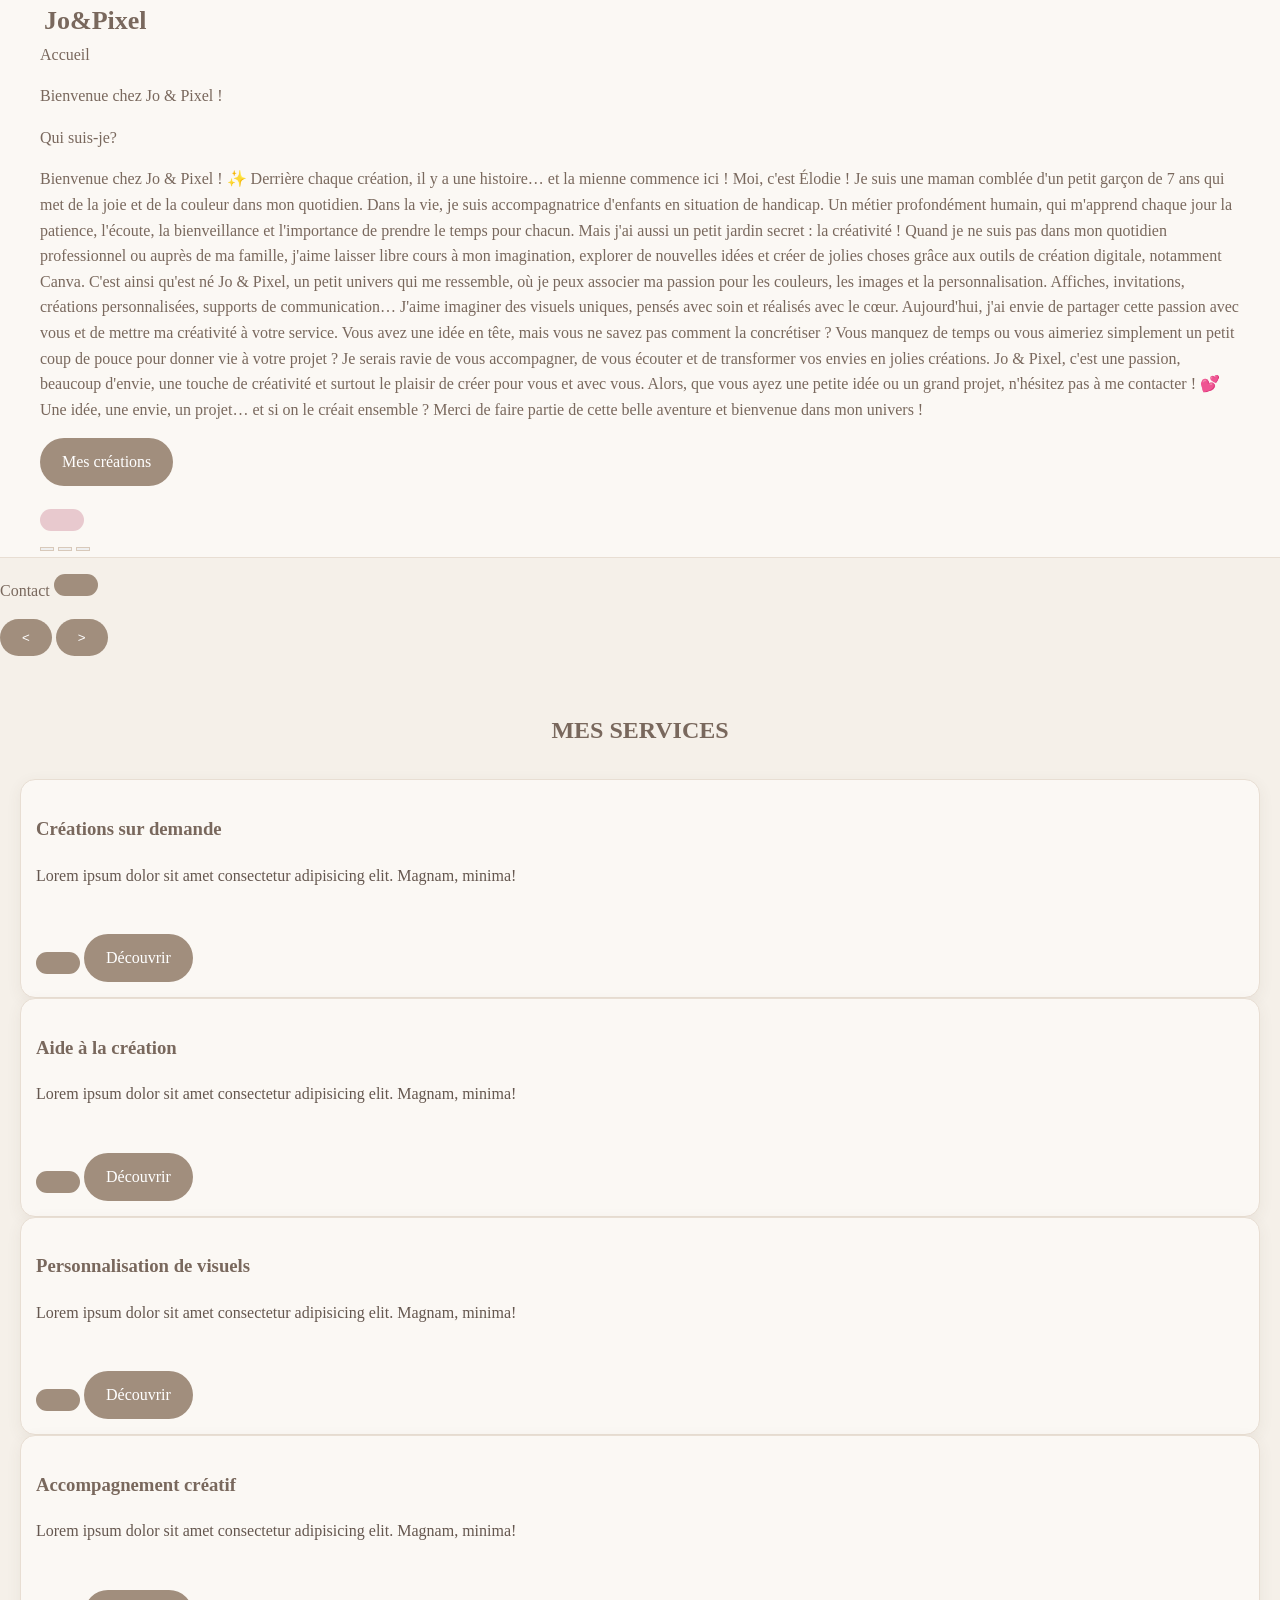
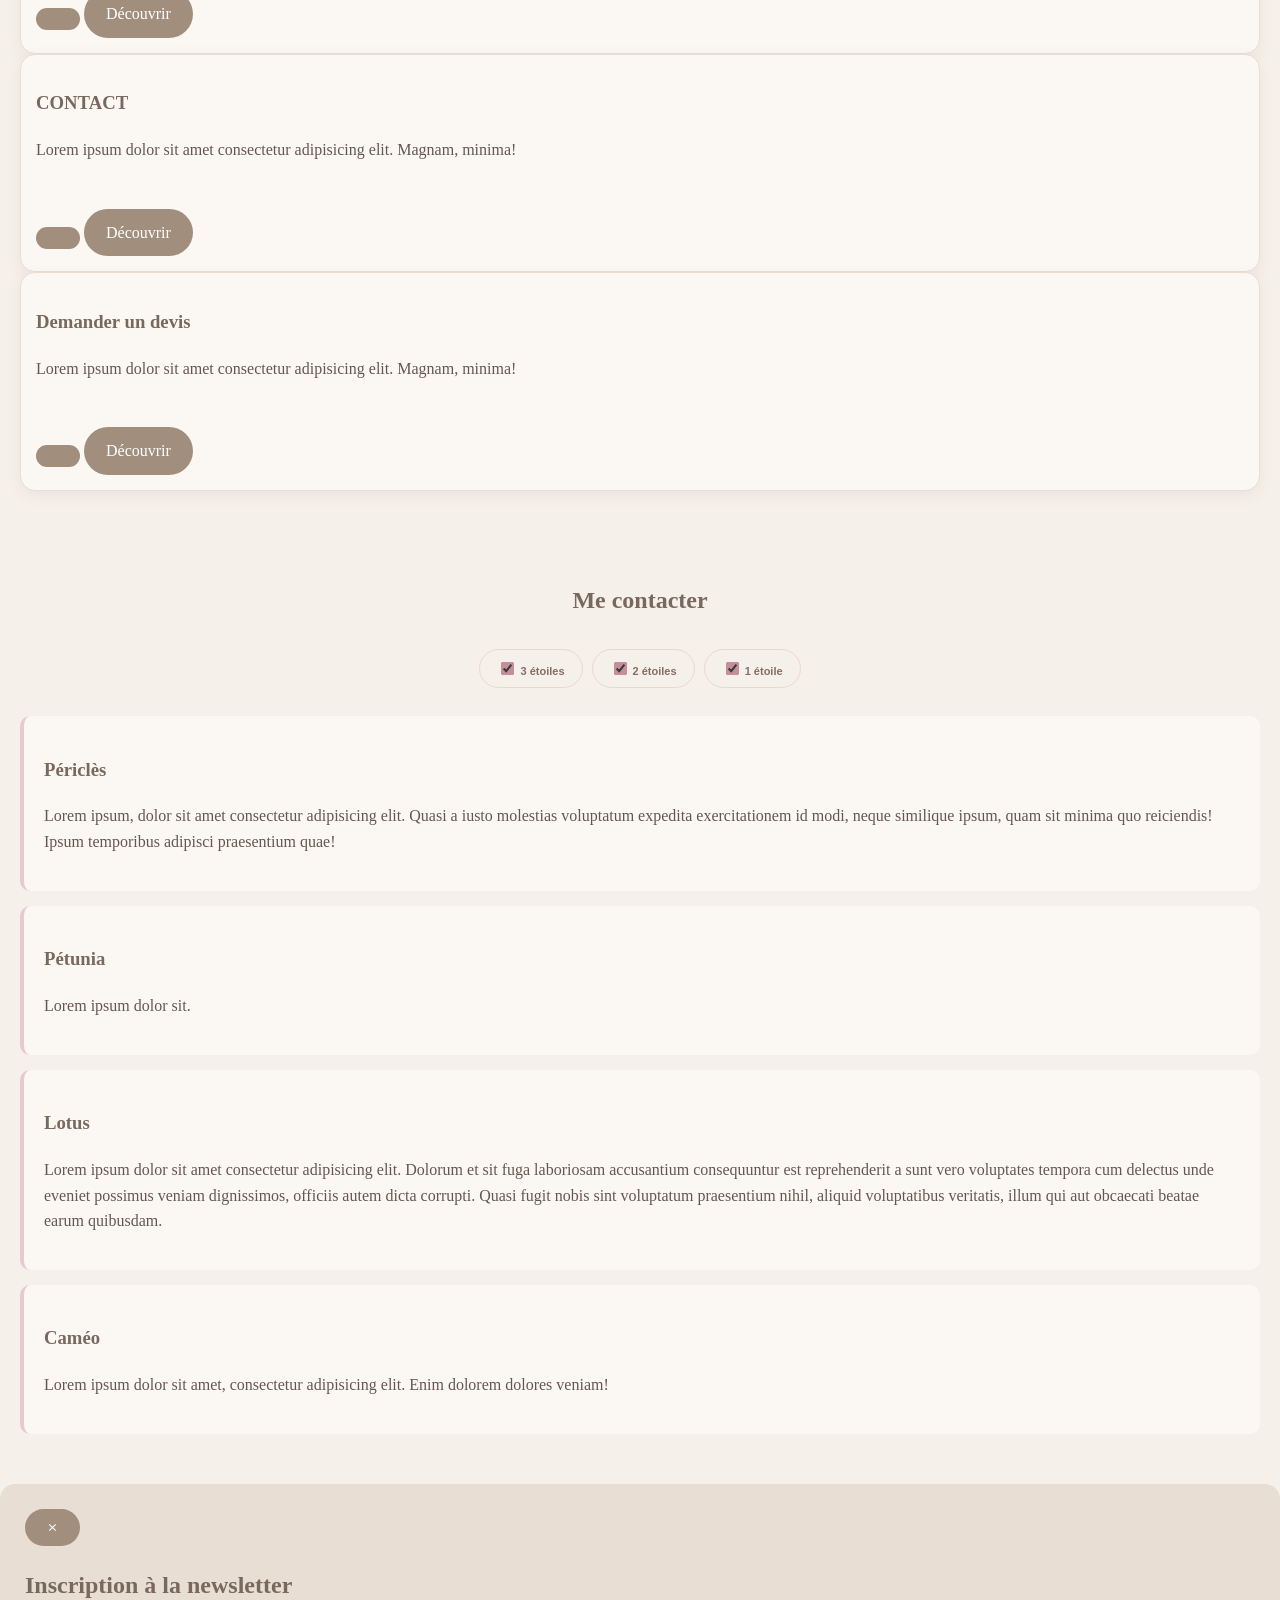
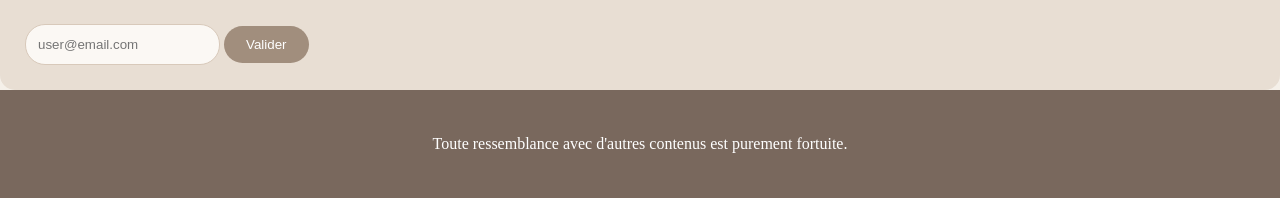
==== commit 9c6b5fba: "suppression affiche sur la page de garde" ====
--- a/index.html
+++ b/index.html
@@ -63,12 +63,12 @@
   </header>
 
  
-<div class="flyer-container">
+<!-- <div class="flyer-container">
     <img 
         src="images/flyer-sejour-bien-etre.png" 
         alt="Flyer séjour bien-être"
         class="flyer-image">
-</div>
+</div> -->
 
     
 <!-- <div class="flyer-container">
--- a/style.css
+++ b/style.css
@@ -25,3 +25,305 @@
 }
 
 
+/* =================================
+   JO&PIXEL - THEME CHIC ET ELEGANT
+   Beige, taupe et rose poudré
+================================= */
+
+:root {
+    --beige: #F5F0E9;
+    --beige-clair: #FBF8F4;
+    --beige-sable: #E8DED3;
+    --taupe-clair: #D8C9BA;
+    --taupe: #A18E7D;
+    --taupe-fonce: #79685D;
+    --rose: #E8C9CE;
+    --rose-clair: #F5E6E8;
+    --blanc: #FFFFFF;
+    --texte: #65574F;
+}
+
+/* FOND GENERAL */
+
+body {
+    background-color: var(--beige);
+    color: var(--texte);
+    font-family: 'Georgia', serif;
+    margin: 0;
+}
+
+/* CONTENEURS */
+
+.container {
+    max-width: 1200px;
+    margin: auto;
+}
+
+/* EN-TETE ET MENU */
+
+.header {
+    background-color: var(--beige-clair);
+    border-bottom: 1px solid var(--beige-sable);
+}
+
+.header__part {
+    background-color: var(--beige-clair);
+}
+
+.header__flex {
+    display: flex;
+    align-items: center;
+    justify-content: space-between;
+    flex-wrap: wrap;
+}
+
+.logo {
+    text-decoration: none;
+    color: var(--taupe-fonce);
+}
+
+.logo__title {
+    color: var(--taupe-fonce);
+    font-size: 26px;
+    font-weight: bold;
+}
+
+.menu {
+    color: var(--taupe-fonce);
+}
+
+.menu__item {
+    color: var(--taupe-fonce);
+    text-decoration: none;
+    transition: color 0.3s ease;
+}
+
+.menu__item:hover {
+    color: #C58F9A;
+}
+
+/* TITRES */
+
+h1, h2, h3,
+.segment__title {
+    color: var(--taupe-fonce);
+    font-weight: 600;
+}
+
+/* BOUTONS */
+
+.btn,
+.btn-creations,
+.btn-contact {
+    display: inline-block;
+    background-color: var(--taupe);
+    color: var(--blanc);
+    border: none;
+    border-radius: 25px;
+    padding: 11px 22px;
+    text-decoration: none;
+    cursor: pointer;
+    transition: all 0.3s ease;
+}
+
+.btn:hover,
+.btn-creations:hover,
+.btn-contact:hover {
+    background-color: #C58F9A;
+    color: var(--blanc);
+    transform: translateY(-2px);
+}
+
+/* CHANGEMENT DE THEME */
+
+#theme-switch {
+    background-color: var(--rose);
+    color: var(--taupe-fonce);
+}
+
+.theme-button {
+    border: 1px solid var(--taupe-clair);
+}
+
+/* SECTIONS */
+
+.segment {
+    background-color: var(--beige);
+    padding: 35px 20px;
+}
+
+.segment__title {
+    text-align: center;
+    margin-bottom: 30px;
+}
+
+/* CARTES */
+
+.cards {
+    gap: 25px;
+}
+
+.card {
+    background-color: var(--beige-clair);
+    border: 1px solid var(--beige-sable);
+    border-radius: 15px;
+    overflow: hidden;
+    box-shadow: 0 4px 15px rgba(90, 70, 55, 0.07);
+    transition: transform 0.3s ease;
+}
+
+.card:hover {
+    transform: translateY(-5px);
+}
+
+.card__image {
+    width: 100%;
+    display: block;
+    object-fit: cover;
+}
+
+.card__content {
+    color: var(--texte);
+    padding: 15px;
+}
+
+.card__title {
+    color: var(--taupe-fonce);
+}
+
+.card__desc {
+    color: var(--texte);
+}
+
+.card__action {
+    padding: 15px;
+}
+
+/* FLYER */
+
+.flyer-container {
+    max-width: 800px;
+    margin: 40px auto;
+    padding: 20px;
+    text-align: center;
+}
+
+.flyer-container h2 {
+    color: var(--taupe-fonce);
+}
+
+.flyer-image {
+    width: 100%;
+    max-width: 800px;
+    height: auto;
+    display: block;
+    margin: auto;
+    border-radius: 8px;
+    box-shadow: 0 5px 20px rgba(90, 70, 55, 0.10);
+}
+
+/* COMMENTAIRES */
+
+.review {
+    background-color: var(--beige-clair);
+    border-left: 4px solid var(--rose);
+    border-radius: 10px;
+    padding: 20px;
+    margin: 15px 0;
+    color: var(--texte);
+}
+
+.review__title {
+    color: var(--taupe-fonce);
+}
+
+.review__stars {
+    color: #C58F9A;
+}
+
+/* FILTRES */
+
+.filters {
+    color: var(--taupe-fonce);
+}
+
+input[type="checkbox"] {
+    accent-color: #C58F9A;
+}
+
+/* NEWSLETTER */
+
+.newsletter {
+    background-color: var(--beige-sable);
+    color: var(--taupe-fonce);
+    padding: 25px;
+    border-radius: 15px;
+}
+
+.newsletter__title {
+    color: var(--taupe-fonce);
+}
+
+.newsletter__field {
+    background-color: var(--beige-clair);
+    border: 1px solid var(--taupe-clair);
+    border-radius: 20px;
+    padding: 12px;
+    color: var(--texte);
+}
+
+/* PIED DE PAGE */
+
+.footer {
+    background-color: var(--taupe-fonce);
+    color: var(--blanc);
+    text-align: center;
+    padding: 25px;
+}
+
+.footer p {
+    color: var(--blanc);
+}
+
+/* LIENS */
+
+a {
+    transition: color 0.3s ease;
+}
+
+a:hover {
+    color: #C58F9A;
+}
+
+/* RESPONSIVE - TELEPHONE */
+
+@media screen and (max-width: 768px) {
+
+    .header__flex {
+        flex-direction: column;
+        gap: 15px;
+    }
+
+    .menu {
+        text-align: center;
+        width: 100%;
+    }
+
+    .segment {
+        padding: 20px 12px;
+    }
+
+    .flyer-container {
+        padding: 10px;
+        margin: 20px auto;
+    }
+
+    .card {
+        margin-bottom: 15px;
+    }
+
+    .logo__title {
+        font-size: 23px;
+    }
+}
+
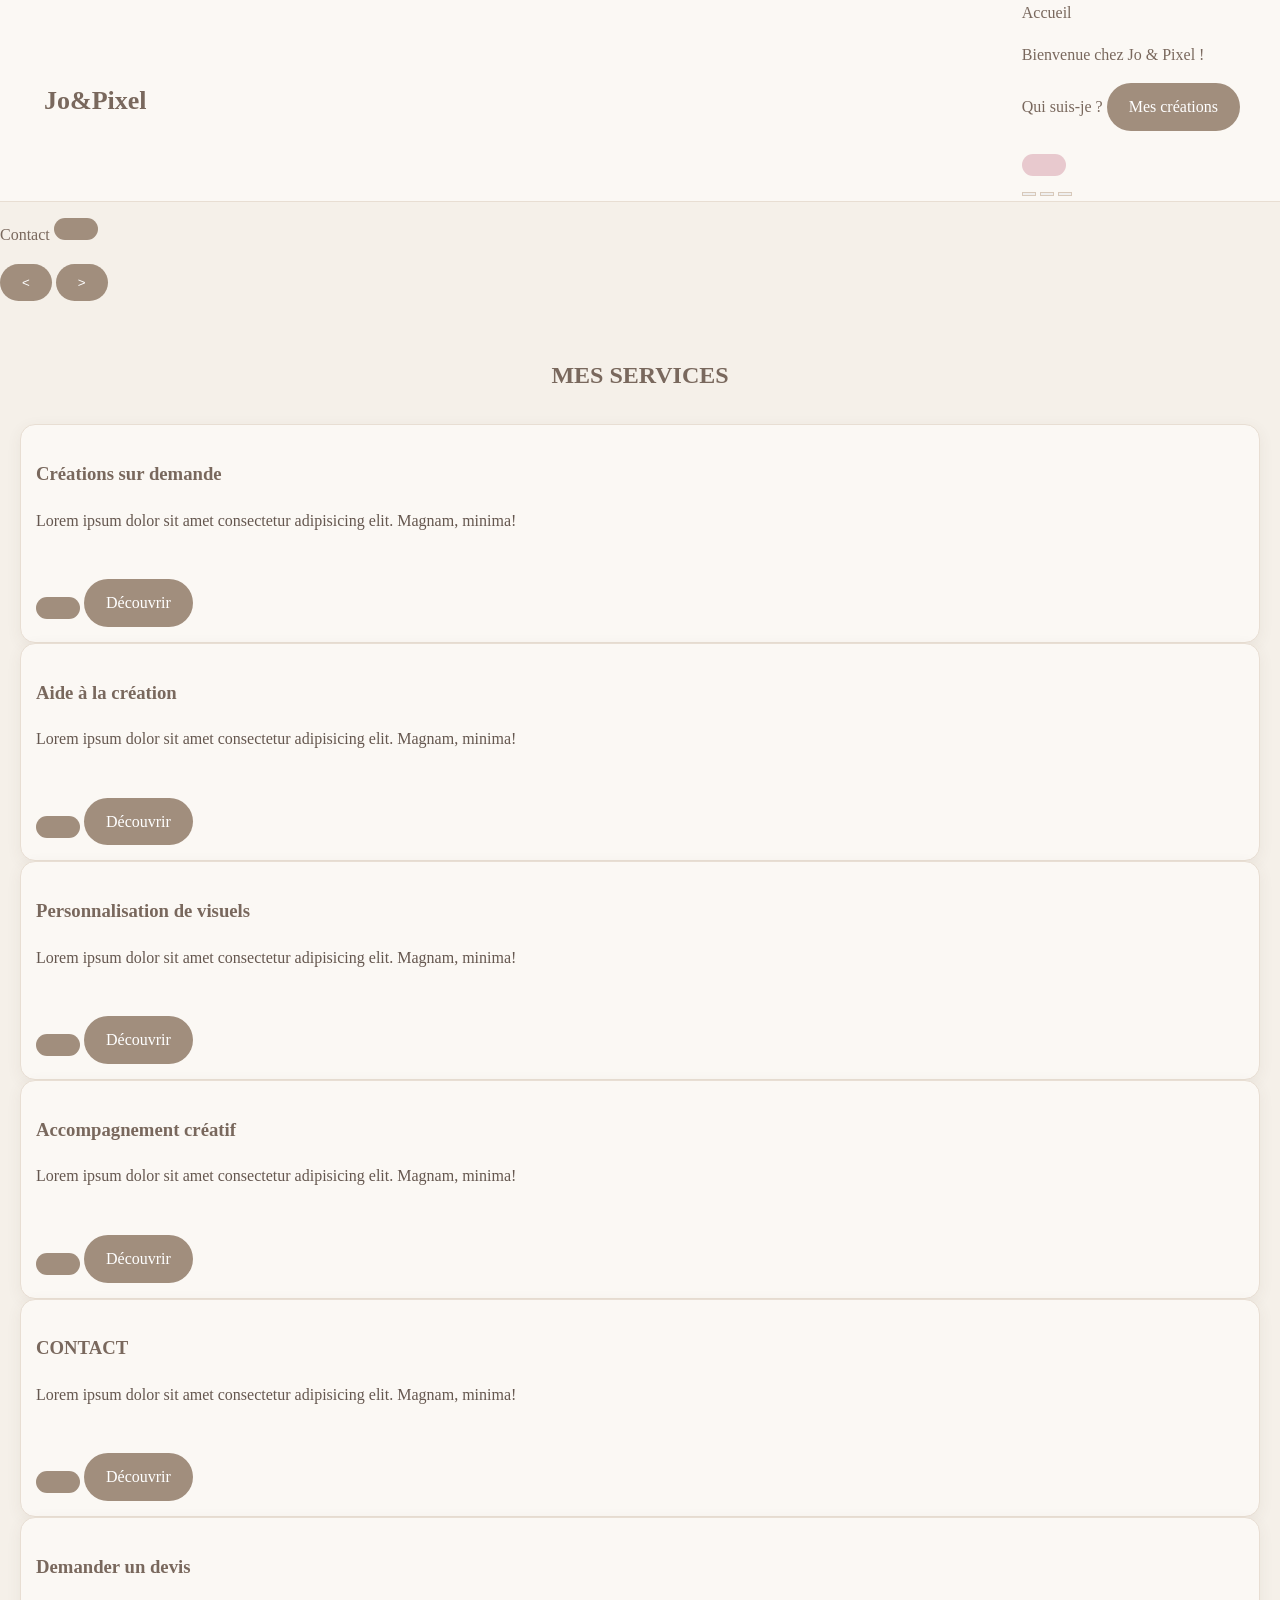
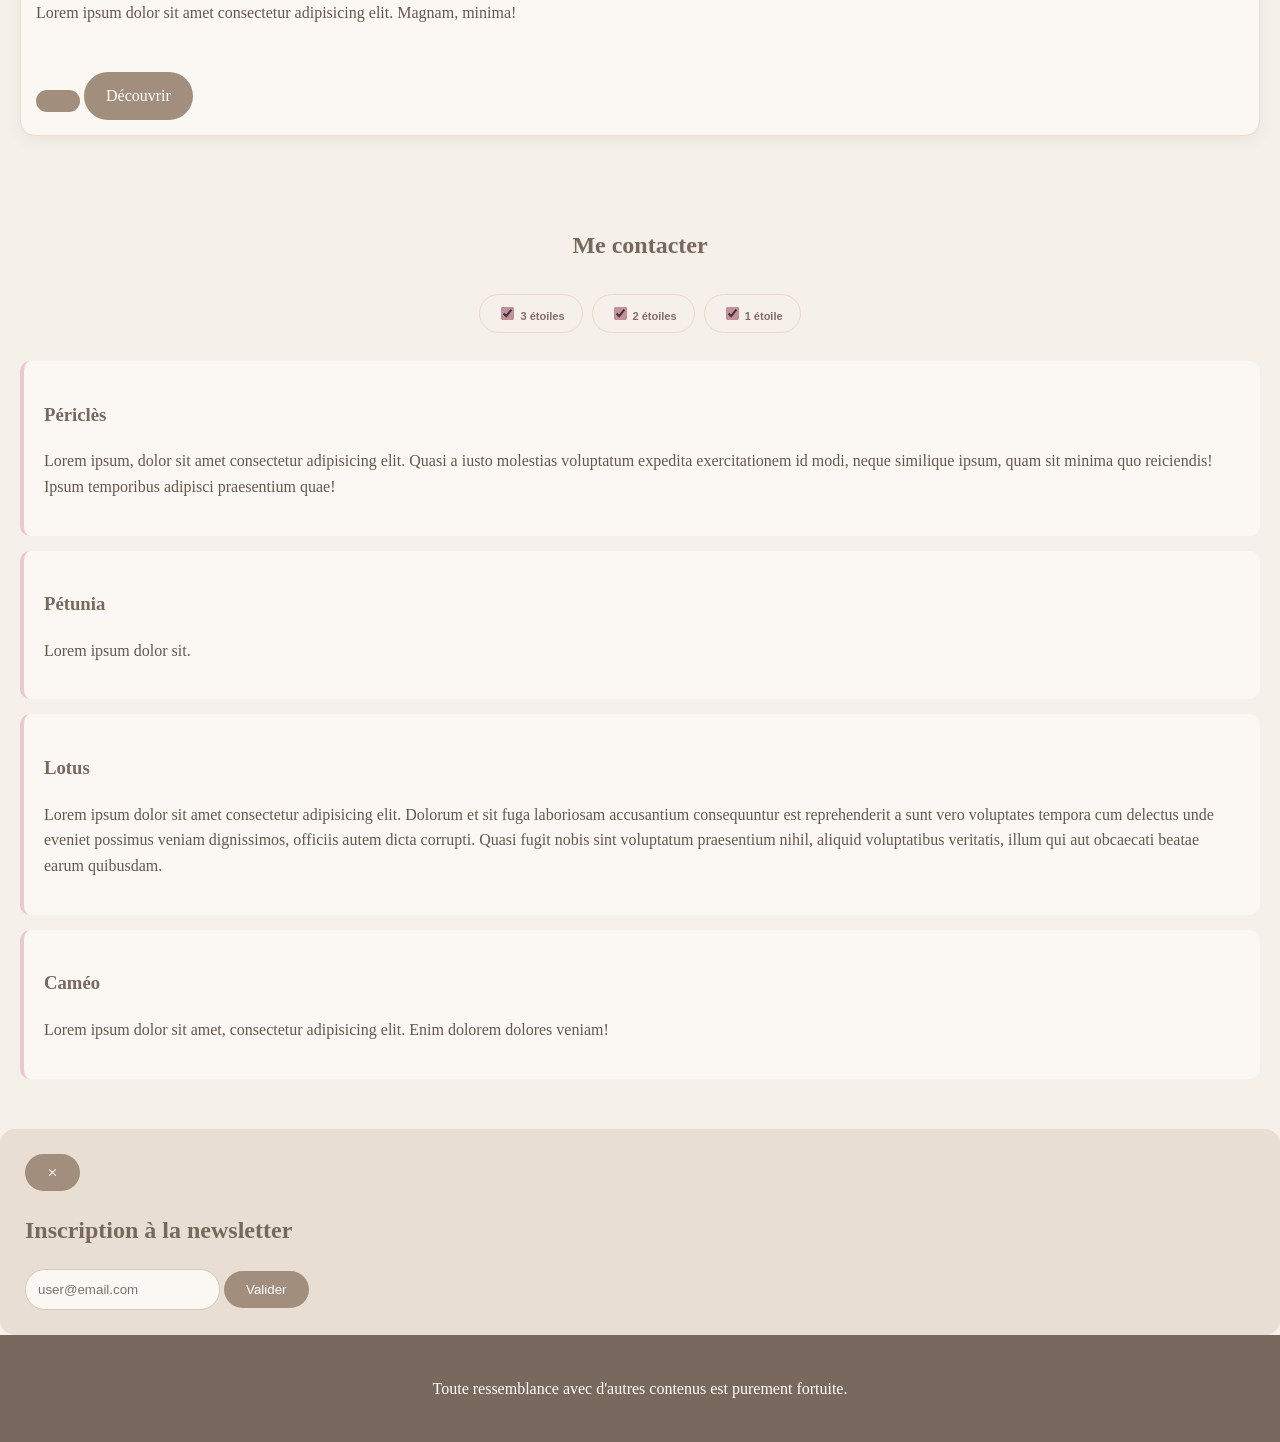
==== commit 79fb9616: "creation qui suis je" ====
--- a/index.html
+++ b/index.html
@@ -21,8 +21,11 @@
             <div class="menu">
               <a class="menu__item" href=""><i class="icon-heart"></i> Accueil</a>
               <p> Bienvenue chez Jo & Pixel !</p>
-              <a class="menu__item" id="newsletter-button" href=""><i class="icon-mail"></i> Qui suis-je?</a>
-              <p>Bienvenue chez Jo & Pixel ! ✨
+              <!-- <a class="menu__item" id="newsletter-button" href=""><i class="icon-mail"></i> Qui suis-je?</a> -->
+              <a href="quisuisje.html" class="btn-quisuisje">
+              Qui suis-je ?
+</a>
+              <!-- <p>Bienvenue chez Jo & Pixel ! ✨
 
 Derrière chaque création, il y a une histoire… et la mienne commence ici !
 
@@ -39,7 +42,7 @@
 Jo & Pixel, c'est une passion, beaucoup d'envie, une touche de créativité et surtout le plaisir de créer pour vous et avec vous.
 Alors, que vous ayez une petite idée ou un grand projet, n'hésitez pas à me contacter !
 💕 Une idée, une envie, un projet… et si on le créait ensemble ?
-Merci de faire partie de cette belle aventure et bienvenue dans mon univers !</p>
+Merci de faire partie de cette belle aventure et bienvenue dans mon univers !</p> -->
 
 <a href="creations.html" class="btn-creations">
     Mes créations
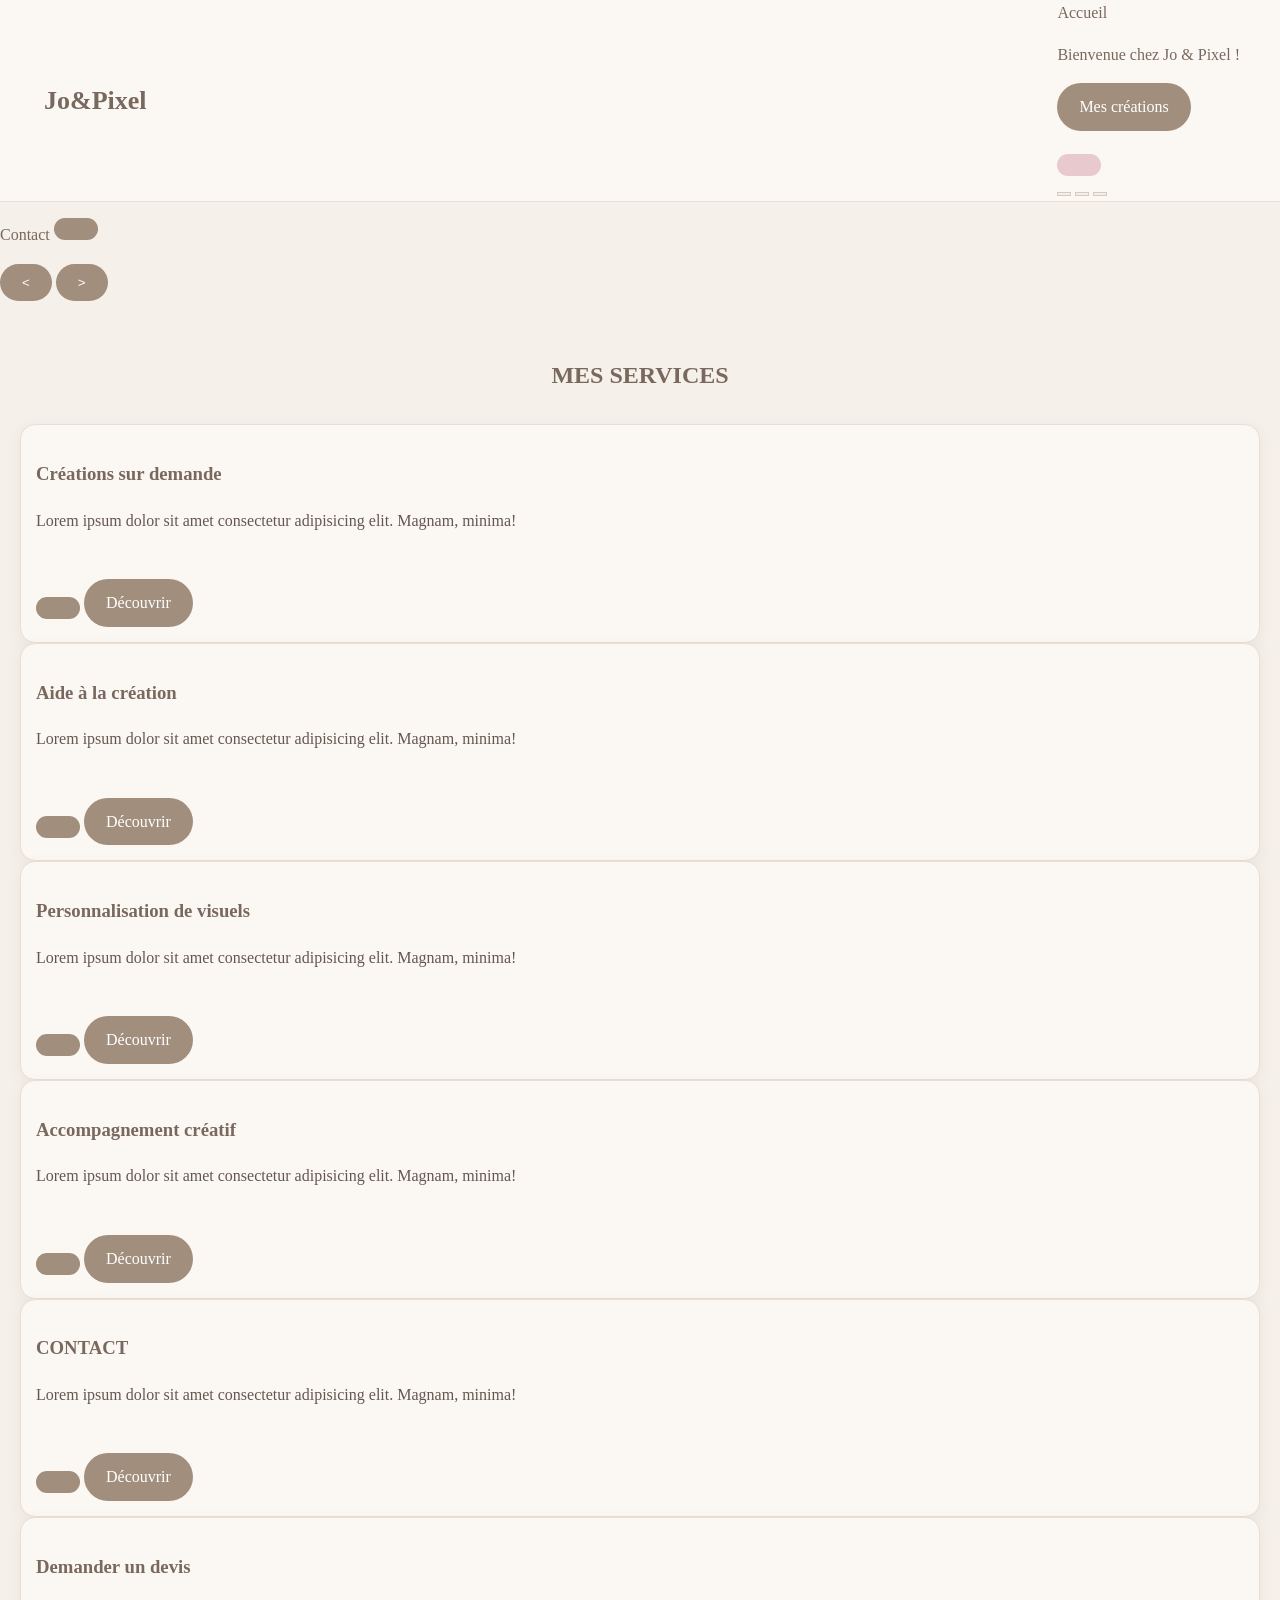
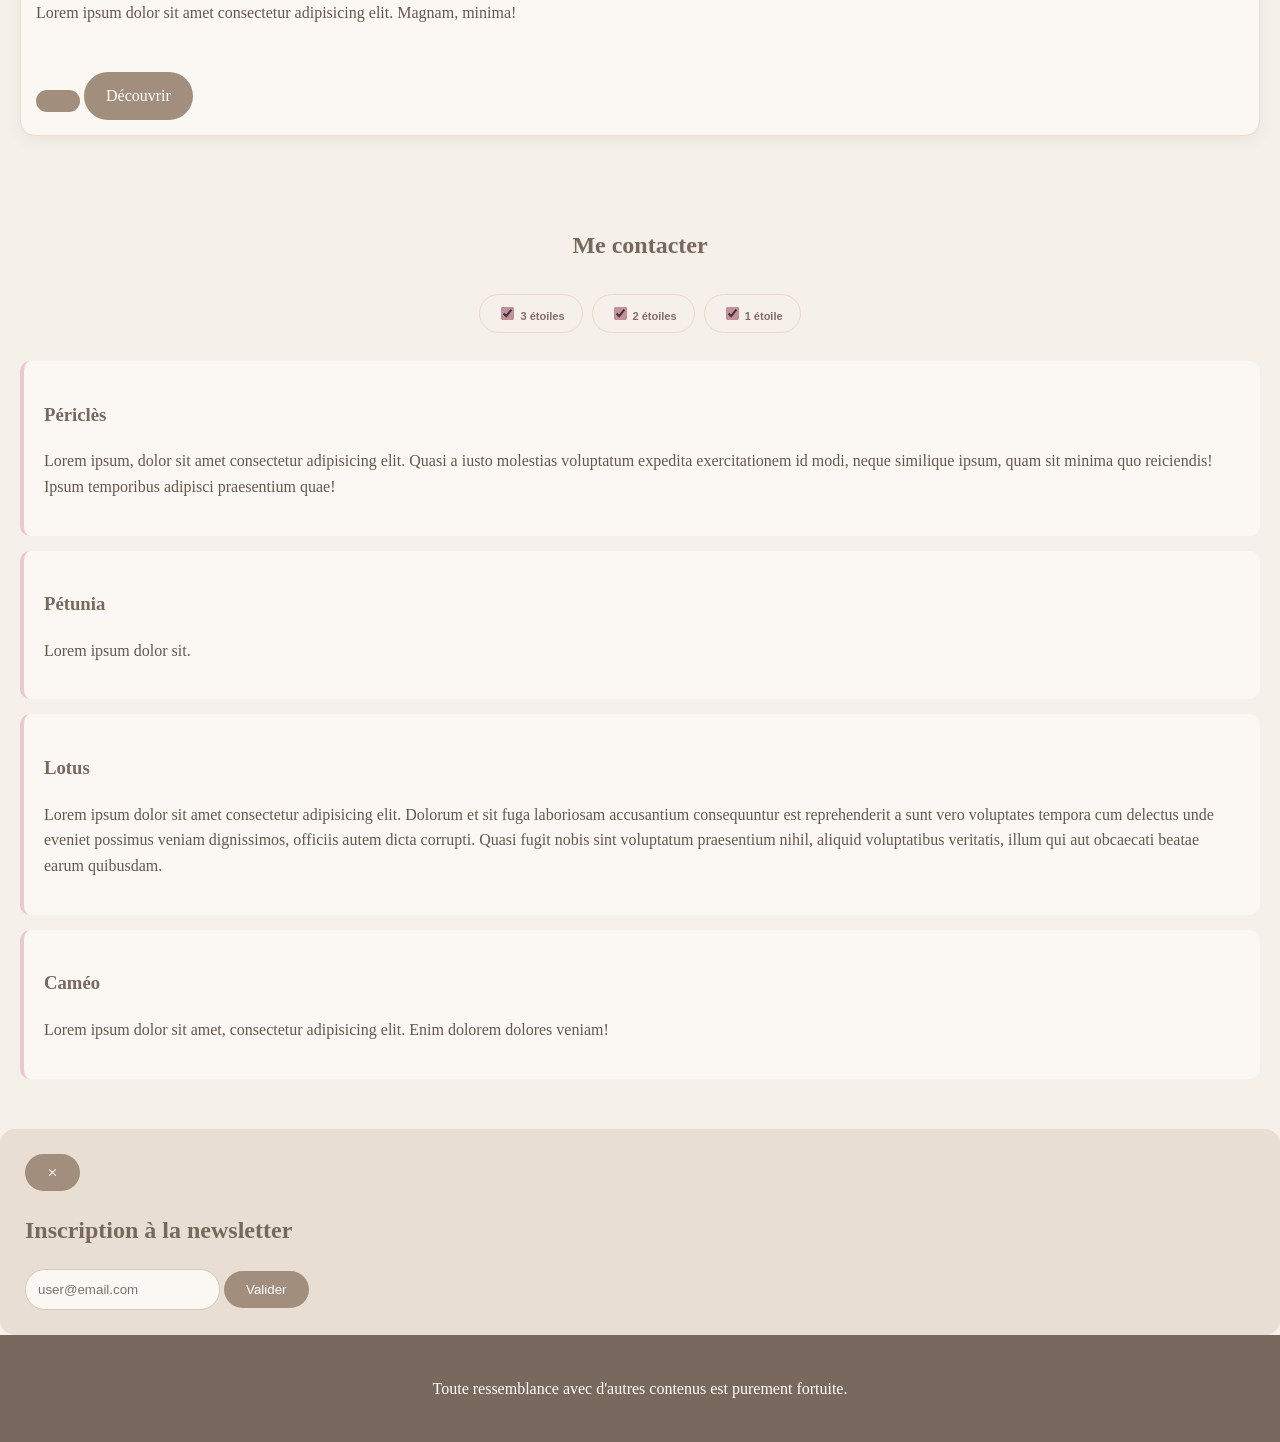
==== commit bc8e75a1: "agencement des images" ====
--- a/index.html
+++ b/index.html
@@ -23,7 +23,7 @@
               <p> Bienvenue chez Jo & Pixel !</p>
               <!-- <a class="menu__item" id="newsletter-button" href=""><i class="icon-mail"></i> Qui suis-je?</a> -->
               <a href="quisuisje.html" class="btn-quisuisje">
-              Qui suis-je ?
+             
 </a>
               <!-- <p>Bienvenue chez Jo & Pixel ! ✨
 
@@ -244,6 +244,13 @@
   <!-- <script src="js/script.js"></script> -->
 
 <script src="script.js"></script>  <!-- ... -->
+
+<div id="lightbox" onclick="fermerImage()">
+    <span class="fermer">&times;</span>
+    <img id="imageAgrandie" src="" alt="">
+</div>
+
+
 </body>
 </html>
 
--- a/style.css
+++ b/style.css
@@ -327,3 +327,88 @@
     }
 }
 
+
+/* Images cliquables */
+.galerie img {
+    cursor: zoom-in;
+    transition: transform 0.3s ease;
+}
+
+.galerie img:hover {
+    transform: scale(1.03);
+}
+
+/* Fenêtre plein écran */
+#lightbox {
+    display: none;
+    position: fixed;
+    z-index: 9999;
+    inset: 0;
+    background: rgba(0, 0, 0, 0.9);
+    justify-content: center;
+    align-items: center;
+    cursor: zoom-out;
+    padding: 30px;
+}
+
+#imageAgrandie {
+    max-width: 90%;
+    max-height: 90%;
+    object-fit: contain;
+    border-radius: 10px;
+}
+
+.fermer {
+    position: absolute;
+    top: 20px;
+    right: 35px;
+    color: white;
+    font-size: 45px;
+    cursor: pointer;
+}
+
+/* GALERIE MES CREATIONS */
+
+.galerie {
+    display: grid !important;
+    grid-template-columns: repeat(4, minmax(0, 1fr)) !important;
+    gap: 20px;
+    width: 100%;
+    max-width: 1200px;
+    margin: 40px auto;
+    padding: 20px;
+    box-sizing: border-box;
+}
+
+.galerie img {
+    display: block;
+    width: 100% !important;
+    height: 250px !important;
+    object-fit: contain;
+    box-sizing: border-box;
+    cursor: zoom-in;
+    background: #FBF8F4;
+    border-radius: 12px;
+    padding: 8px;
+}
+
+/* Tablettes */
+@media (max-width: 900px) {
+    .galerie {
+        grid-template-columns: repeat(2, minmax(0, 1fr)) !important;
+    }
+}
+
+/* Mobiles */
+@media (max-width: 500px) {
+    .galerie {
+        grid-template-columns: repeat(2, minmax(0, 1fr)) !important;
+        gap: 10px;
+        padding: 10px;
+    }
+
+    .galerie img {
+        height: 170px !important;
+    }
+}
+
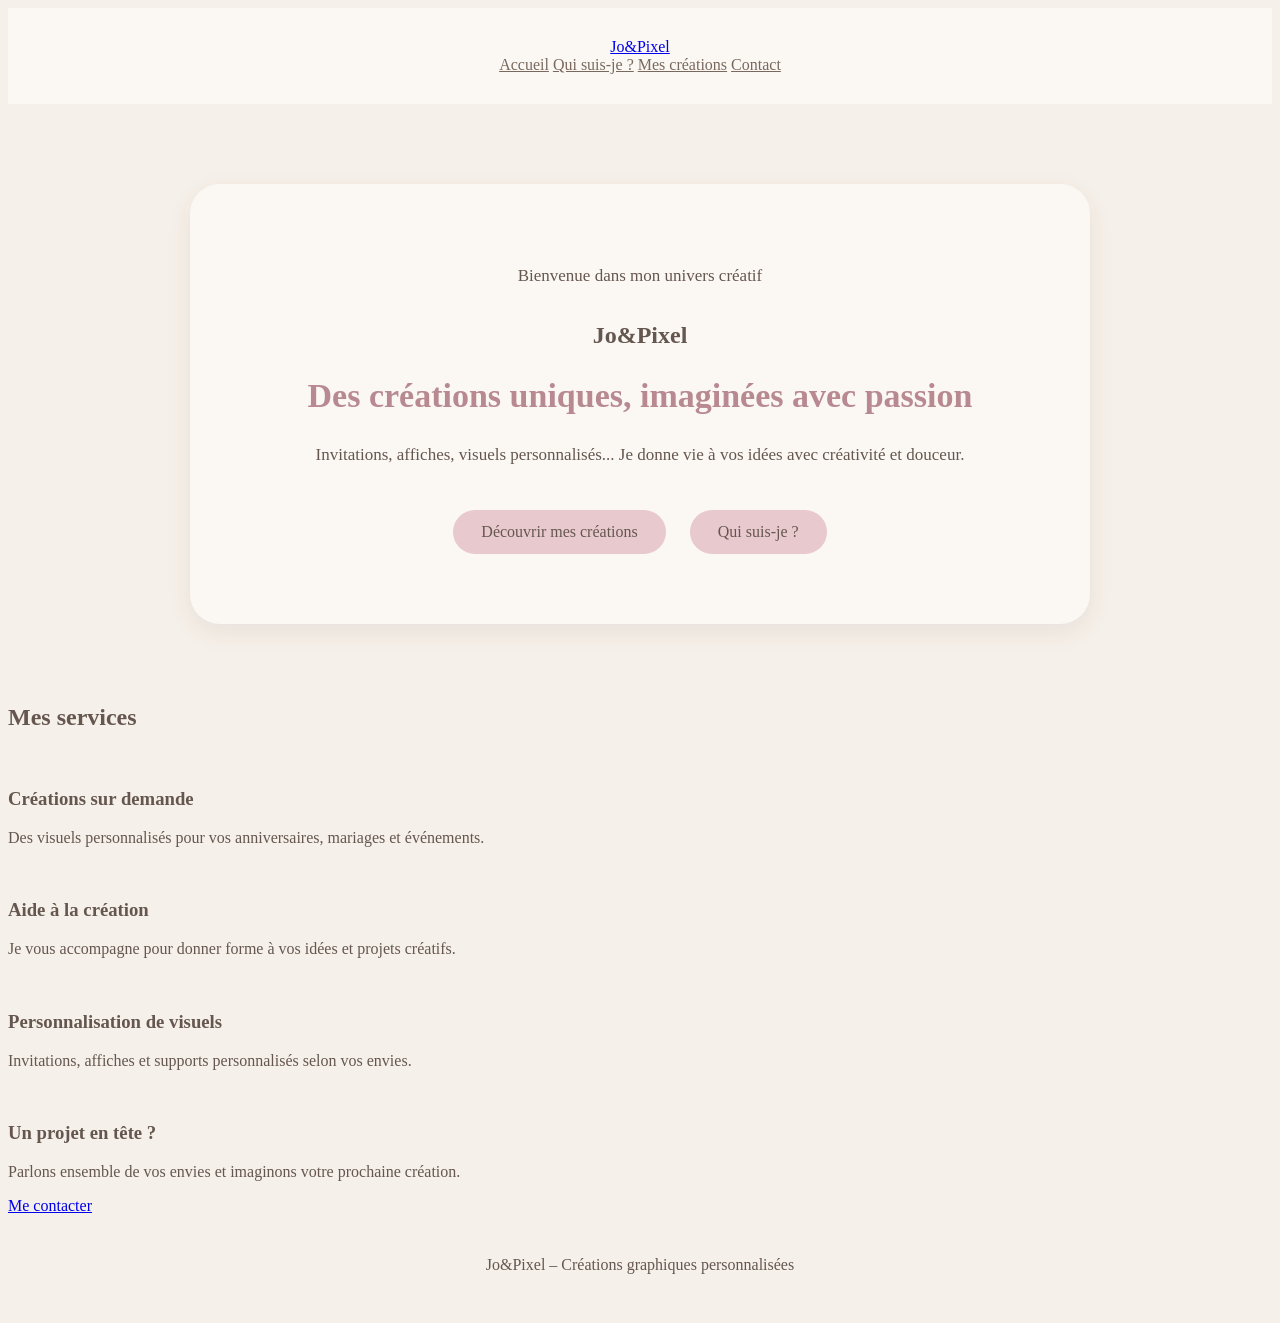
==== commit c9b0a9b4: "mise en page de la page qui suis je et page de garde" ====
--- a/index.html
+++ b/index.html
@@ -1,257 +1,122 @@
+
 <!DOCTYPE html>
 <html lang="fr">
 <head>
-  <meta charset="UTF-8">
-  <meta name="viewport" content="width=device-width, initial-scale=1.0">
-  <title> Jo&Pixel</title>
- <link rel="stylesheet" href="../style.css">
+    <meta charset="UTF-8">
+    <meta name="viewport" content="width=device-width, initial-scale=1.0">
+    <title>Jo&Pixel</title>
+
+    <link rel="stylesheet" href="style.css">
 </head>
+
 <body>
 
-  <header class="header">
-    <nav>
-      <div class="header__part">
-        <div class="container">
-          <div class="header__flex">
-            <a class="logo" href="">
-              <img class="logo__image" src="img/logo-theme-green.png" alt="">
-              <span class="logo__title">Jo&Pixel</span>
-            </a>
-            
-            <div class="menu">
-              <a class="menu__item" href=""><i class="icon-heart"></i> Accueil</a>
-              <p> Bienvenue chez Jo & Pixel !</p>
-              <!-- <a class="menu__item" id="newsletter-button" href=""><i class="icon-mail"></i> Qui suis-je?</a> -->
-              <a href="quisuisje.html" class="btn-quisuisje">
-             
-</a>
-              <!-- <p>Bienvenue chez Jo & Pixel ! ✨
+<header class="header">
+    <div class="container accueil-header">
+        <a class="logo" href="index.html">
+            <span class="logo__title">Jo&Pixel</span>
+        </a>
 
-Derrière chaque création, il y a une histoire… et la mienne commence ici !
+        <nav class="menu">
+            <a class="menu__item" href="index.html">Accueil</a>
+            <a class="menu__item" href="quisuisje.html">Qui suis-je ?</a>
+            <a class="menu__item" href="creations.html">Mes créations</a>
+            <a class="menu__item" href="contact.html">Contact</a>
+        </nav>
+    </div>
+</header>
 
-Moi, c'est Élodie !
-Je suis une maman comblée d'un petit garçon de 7 ans qui met de la joie et de la couleur dans mon quotidien.
-Dans la vie, je suis accompagnatrice d'enfants en situation de handicap. Un métier profondément humain, qui m'apprend chaque jour la patience, l'écoute, la bienveillance et l'importance de prendre le temps pour chacun.
-Mais j'ai aussi un petit jardin secret : la créativité !
-Quand je ne suis pas dans mon quotidien professionnel ou auprès de ma famille, j'aime laisser libre cours à mon imagination, explorer de nouvelles idées et créer de jolies choses grâce aux outils de création digitale, notamment Canva.
-C'est ainsi qu'est né Jo & Pixel, un petit univers qui me ressemble, où je peux associer ma passion pour les couleurs, les images et la personnalisation.
-Affiches, invitations, créations personnalisées, supports de communication… J'aime imaginer des visuels uniques, pensés avec soin et réalisés avec le cœur.
-Aujourd'hui, j'ai envie de partager cette passion avec vous et de mettre ma créativité à votre service.
-Vous avez une idée en tête, mais vous ne savez pas comment la concrétiser ? Vous manquez de temps ou vous aimeriez simplement un petit coup de pouce pour donner vie à votre projet ?
-Je serais ravie de vous accompagner, de vous écouter et de transformer vos envies en jolies créations.
-Jo & Pixel, c'est une passion, beaucoup d'envie, une touche de créativité et surtout le plaisir de créer pour vous et avec vous.
-Alors, que vous ayez une petite idée ou un grand projet, n'hésitez pas à me contacter !
-💕 Une idée, une envie, un projet… et si on le créait ensemble ?
-Merci de faire partie de cette belle aventure et bienvenue dans mon univers !</p> -->
+<main>
 
-<a href="creations.html" class="btn-creations">
-    Mes créations
-</a>
-              <p></p>
-              
-              <button id="theme-switch" class="btn" type="button" aria-label="Changer le thème"><i class="icon-moon"></i></button>
-              <div class="menu__color-switcher">
-                <button id="theme-green" class="theme-button" type="button" aria-label="Changer la couleur du thème"></button>
-                <button id="theme-red" class="theme-button" type="button" aria-label="Changer la couleur du thème"></button>
-                <button id="theme-blue" class="theme-button" type="button" aria-label="Changer la couleur du thème"></button>
-              </div>
+    <!-- PRESENTATION D'ACCUEIL -->
+    <section class="accueil">
+        <div class="accueil-carte">
+
+            <p class="accueil-petit-titre">Bienvenue dans mon univers créatif</p>
+
+            <h1>Jo&Pixel</h1>
+
+            <h2>Des créations uniques, imaginées avec passion</h2>
+
+            <p>
+                Invitations, affiches, visuels personnalisés...
+                Je donne vie à vos idées avec créativité et douceur.
+            </p>
+
+            <div class="accueil-boutons">
+                <a href="creations.html" class="btn-accueil">
+                    Découvrir mes créations
+                </a>
+
+                <a href="quisuisje.html" class="btn-accueil btn-secondaire">
+                    Qui suis-je ?
+                </a>
             </div>
-          </div>
+
         </div>
-      </div>
-     
+    </section>
+
+    <!-- MES SERVICES -->
+    <section class="services">
+        <h2>Mes services</h2>
+
+        <div class="cards">
+
+            <article class="card">
+                <img class="card__image" src="img/canyon.jpg" alt="">
+                <div class="card__content">
+                    <h3>Créations sur demande</h3>
+                    <p>
+                        Des visuels personnalisés pour vos anniversaires,
+                        mariages et événements.
+                    </p>
+                </div>
+            </article>
+
+            <article class="card">
+                <img class="card__image" src="img/city.jpg" alt="">
+                <div class="card__content">
+                    <h3>Aide à la création</h3>
+                    <p>
+                        Je vous accompagne pour donner forme
+                        à vos idées et projets créatifs.
+                    </p>
+                </div>
+            </article>
+
+            <article class="card">
+                <img class="card__image" src="img/nature.jpg" alt="">
+                <div class="card__content">
+                    <h3>Personnalisation de visuels</h3>
+                    <p>
+                        Invitations, affiches et supports
+                        personnalisés selon vos envies.
+                    </p>
+                </div>
+            </article>
+
+            <article class="card">
+                <img class="card__image" src="img/road.jpg" alt="">
+                <div class="card__content">
+                    <h3>Un projet en tête ?</h3>
+                    <p>
+                        Parlons ensemble de vos envies
+                        et imaginons votre prochaine création.
+                    </p>
+                    <a href="contact.html" class="lien-service">Me contacter</a>
+                </div>
+            </article>
+
         </div>
-      </div>
-    </nav>
-  </header>
+    </section>
 
- 
-<!-- <div class="flyer-container">
-    <img 
-        src="images/flyer-sejour-bien-etre.png" 
-        alt="Flyer séjour bien-être"
-        class="flyer-image">
-</div> -->
+</main>
 
-    
-<!-- <div class="flyer-container">
-    <h2>Mon flyer – Séjour bien-être</h2>
+<footer class="footer">
+    <p>Jo&Pixel – Créations graphiques personnalisées</p>
+</footer>
 
-    <iframe
-        src="images/flyer-sejour-bien-etre.png"
-        width="100%"
-        height="700"
-        style="border: none;">
-    </iframe>
-
-    
-        <a href="images/flyer-sejour-bien-etre.png" target="_blank">
-            Voir le flyer en plein écran
-        </a> -->
-    </p>
-</div>
-</section>
-      <section class="slider">
-
-        <a class="menu__item" href=""><i class="icon-check-circle"></i> Contact
-        <a href="contact.html" class="btn-contact"></a>
-              <p></p>
-
-
-        <!-- on veut ajouter nos balises img ici avec JS -->
-
-        <button class="btn slider__btn" type="button" id="slider-previous" aria-label="Précédent">&lt;</button>
-        <button class="btn slider__btn" type="button" id="slider-next" aria-label="Suivant">&gt;</button>
-      </section>
-
-      <section class="segment">
-        <h2 class="segment__title">MES SERVICES</h2>
-        <div class="cards">
-          <article class="card">
-            <div class="card__content">
-              <img class="card__image" src="img/canyon.jpg" alt="">
-              <h3 class="card__title">Créations sur demande</h3>
-              <p class="card__desc">Lorem ipsum dolor sit amet consectetur adipisicing elit. Magnam, minima!</p>
-            </div>
-            <div class="card__action">
-              <button class="btn btn__like" type="button" aria-label="J'aime"><i class="icon-heart"></i></button> <a class="btn" href="">Découvrir</a>
-            </div>
-          </article>
-          <article class="card">
-            <div class="card__content">
-              <img class="card__image" src="img/city.jpg" alt="">
-              <h3 class="card__title">Aide à la création</h3>
-              <p class="card__desc">Lorem ipsum dolor sit amet consectetur adipisicing elit. Magnam, minima!</p>
-            </div>
-            <div class="card__action">
-              <button class="btn btn__like" type="button" aria-label="J'aime"><i class="icon-heart"></i></button> <a class="btn" href="">Découvrir</a>
-            </div>
-          </article>
-          <article class="card">
-            <div class="card__content">
-              <img class="card__image" src="img/nature.jpg" alt="">
-              <h3 class="card__title">Personnalisation de visuels</h3>
-              <p class="card__desc">Lorem ipsum dolor sit amet consectetur adipisicing elit. Magnam, minima!</p>
-            </div>
-            <div class="card__action">
-              <button class="btn btn__like" type="button" aria-label="J'aime"><i class="icon-heart"></i></button> <a class="btn" href="">Découvrir</a>
-            </div>
-          </article>
-          <article class="card">
-            <div class="card__content">
-              <img class="card__image" src="img/ocean.jpg" alt="">
-              <h3 class="card__title">Accompagnement créatif</h3>
-              <p class="card__desc">Lorem ipsum dolor sit amet consectetur adipisicing elit. Magnam, minima!</p>
-            </div>
-            <div class="card__action">
-              <button class="btn btn__like" type="button" aria-label="J'aime"><i class="icon-heart"></i></button> <a class="btn" href="">Découvrir</a>
-            </div>
-          </article>
-          <article class="card">
-            <div class="card__content">
-              <img class="card__image" src="img/road.jpg" alt="">
-              <h3 class="card__title">CONTACT</h3>
-              <p class="card__desc">Lorem ipsum dolor sit amet consectetur adipisicing elit. Magnam, minima!</p>
-            </div>
-            <div class="card__action">
-              <button class="btn btn__like" type="button" aria-label="J'aime"><i class="icon-heart"></i></button> <a class="btn" href="">Découvrir</a>
-            </div>
-          </article>
-          <article class="card">
-            <div class="card__content">
-              <img class="card__image" src="img/ski.jpg" alt="">
-              <h3 class="card__title">Demander un devis</h3>
-              <p class="card__desc">Lorem ipsum dolor sit amet consectetur adipisicing elit. Magnam, minima!</p>
-            </div>
-            <div class="card__action">
-              <button class="btn btn__like" type="button" aria-label="J'aime"><i class="icon-heart"></i></button> <a class="btn" href="">Découvrir</a>
-            </div>
-          </article>
-        </div>
-      </section>
-
-      <section class="segment">
-        <h2 class="segment__title">Me contacter</h2>
-        <div class="filters">
-          <span class="filter">
-            <input type="checkbox" name="rating" value="3" id="rating-3" checked>
-            <label for="rating-3">3 étoiles</label>
-          </span>
-          <span class="filter">
-            <input type="checkbox" name="rating" value="2" id="rating-2" checked>
-            <label for="rating-2">2 étoiles</label>
-          </span>
-          <span class="filter">
-            <input type="checkbox" name="rating" value="1" id="rating-1" checked>
-            <label for="rating-1">1 étoile</label>
-          </span>
-        </div>
-          <article class="review" data-rating="2">
-          <h3 class="review__title">Périclès</h3>
-          <div class="review__stars">
-            <i class="icon-star"></i>
-            <i class="icon-star"></i>
-          </div>
-          <p>Lorem ipsum, dolor sit amet consectetur adipisicing elit. Quasi a iusto molestias voluptatum expedita exercitationem id modi, neque similique ipsum, quam sit minima quo reiciendis! Ipsum temporibus adipisci praesentium quae!</p>
-        </article>
-      
-        <article class="review" data-rating="1">
-          <h3 class="review__title">Pétunia</h3>
-          <div class="review__stars">
-            <i class="icon-star"></i>
-          </div>
-          <p>Lorem ipsum dolor sit.</p>
-        </article>
-        <article class="review" data-rating="3">
-          <h3 class="review__title">Lotus</h3>
-          <div class="review__stars">
-            <i class="icon-star"></i>
-            <i class="icon-star"></i>
-            <i class="icon-star"></i>
-          </div>
-          <p>Lorem ipsum dolor sit amet consectetur adipisicing elit. Dolorum et sit fuga laboriosam accusantium consequuntur est reprehenderit a sunt vero voluptates tempora cum delectus unde eveniet possimus veniam dignissimos, officiis autem dicta corrupti. Quasi fugit nobis sint voluptatum praesentium nihil, aliquid voluptatibus veritatis, illum qui aut obcaecati beatae earum quibusdam.</p>
-        </article>
-        <article class="review" data-rating="3">
-          <h3 class="review__title">Caméo</h3>
-          <div class="review__stars">
-            <i class="icon-star"></i>
-            <i class="icon-star"></i>
-            <i class="icon-star"></i>
-          </div>
-          <p>Lorem ipsum dolor sit amet, consectetur adipisicing elit. Enim dolorem dolores veniam!</p>
-        </article>
-      </section>
-
-    </div>
-  </main>
-
-  <aside class="newsletter">
-    <button class="newsletter__close btn" aria-label="Fermer" type="button">&Cross;</button>
-    <h2 class="newsletter__title">Inscription à la newsletter</h2>
-    <form action="" method="post">
-      <input class="newsletter__field" name="email" type="email" required id="subscriber-email" placeholder="user@email.com" aria-label="Votre email">
-      <button class="btn" type="submit">Valider</button>
-    </form>
-  </aside>
-
-  <footer class="footer">
-    <div class="container">
-      <p>Toute ressemblance avec d'autres contenus est purement fortuite.</p>
-    </div>
-  </footer>
-
-  <!-- tout en bas du body, on charge nos fichiers JS -->
-  <!-- <script src="js/script.js"></script> -->
-
-<script src="script.js"></script>  <!-- ... -->
-
-<div id="lightbox" onclick="fermerImage()">
-    <span class="fermer">&times;</span>
-    <img id="imageAgrandie" src="" alt="">
-</div>
-
+<script src="script.js"></script>
 
 </body>
 </html>
-
-
--- a/style.css
+++ b/style.css
@@ -1,4 +1,4 @@
-*{box-sizing:border-box} :root{--rose:#d98789;--rose-light:#f2c5bc;--beige:#d9b99f;--cream:#fff9f4;--brown:#60352e;--ink:#39231f;--muted:#876d65;--line:#ead8d0}html{scroll-behavior:smooth;scroll-padding-top:90px}body{margin:0;background:var(--cream);color:var(--ink);font-family:"DM Sans",sans-serif;line-height:1.6}a{color:inherit;text-decoration:none}.site-header{height:82px;padding:0 max(5vw,24px);display:flex;align-items:center;justify-content:space-between;background:rgba(255,249,244,.94);border-bottom:1px solid #f0e2dc;position:sticky;top:0;z-index:20;backdrop-filter:blur(12px)}.brand{display:flex;align-items:center;gap:10px}.brand-mark{width:42px;height:42px;border:1px solid var(--rose);border-radius:50%;display:grid;place-items:center;color:var(--brown);font-family:"Playfair Display",serif;font-size:16px}.brand-mark span,.brand-name i,.footer-brand i{color:var(--rose);font-style:normal}.brand-name{font-family:"Playfair Display",serif;font-size:21px;line-height:1.05}.brand-name small{display:block;font:600 8px "DM Sans",sans-serif;letter-spacing:3px;margin-top:6px;color:var(--muted)}.main-nav{display:flex;align-items:center;gap:30px;font-size:13px;font-weight:600}.main-nav a:not(.nav-cta):hover,.text-link:hover{color:var(--rose)}.nav-cta{background:var(--rose);color:white;padding:11px 18px;border-radius:30px}.nav-cta span{margin-left:8px}.menu-toggle{display:none;background:none;border:0;font-size:24px;color:var(--brown)}.section-wrap{width:min(1120px,90%);margin:auto}.hero{min-height:550px;display:grid;grid-template-columns:1.03fr .97fr;align-items:center;gap:35px;padding-top:55px;padding-bottom:55px}.eyebrow{font-size:10px;letter-spacing:2px;font-weight:700;color:#ad7470}.eyebrow span{display:inline-block;width:24px;height:1px;background:var(--rose);vertical-align:middle;margin-right:8px}.hero h1,.section-heading h2,.about-copy h2,.contact-inner h2{font:600 clamp(42px,5vw,65px)/1.12 "Playfair Display",serif;letter-spacing:-1.5px;margin:20px 0;color:var(--brown)}h1 em,h2 em{color:var(--rose);font-weight:500}.hero-text{max-width:480px;color:var(--muted);font-size:16px}.hero-actions{display:flex;align-items:center;gap:25px;margin-top:28px;flex-wrap:wrap}.button{display:inline-flex;align-items:center;gap:20px;padding:14px 21px;border-radius:30px;font-size:13px;font-weight:700;transition:.2s}.button:hover,.nav-cta:hover{transform:translateY(-2px);filter:brightness(.97)}.button-primary{background:var(--rose);color:white;box-shadow:0 8px 20px #d9878930}.button span{font-size:18px}.text-link{font-size:13px;font-weight:700;color:var(--brown);border-bottom:1px solid var(--rose);padding-bottom:4px}.hero-note{font-size:11px;color:var(--muted);margin-top:40px}.sparkle{color:var(--rose);font-size:18px;margin-right:8px}.hero-art{height:410px;position:relative;display:grid;place-items:center}.art-blob{position:absolute;width:83%;height:82%;background:linear-gradient(145deg,#f8e4df,#edd0c3);border-radius:47% 53% 42% 58%/50% 42% 58% 50%;transform:rotate(-7deg)}.poster{position:relative;width:245px;height:330px;background:#fffaf6;border:8px solid #fff;box-shadow:0 18px 45px #75483b22;display:flex;flex-direction:column;justify-content:center;align-items:center;text-align:center;transform:rotate(3deg);outline:1px solid #dfb7a7}.poster-kicker{font-size:8px;letter-spacing:2px;color:#b27b70}.poster strong{font:500 40px/1.13 "Playfair Display",serif;color:var(--brown);margin:20px 0}.poster strong i{color:var(--rose);font-weight:500}.poster-heart{font-size:32px;color:var(--rose)}.flower{position:absolute;color:#d48c88;text-shadow:0 4px 15px #b36b5d25}.flower-one{font-size:75px;top:24px;right:14%}.flower-two{font-size:45px;bottom:30px;left:7%}.art-caption{position:absolute;right:0;bottom:30px;font:italic 16px "Playfair Display",serif;color:var(--brown);transform:rotate(-8deg)}.intro-strip{background:#f5e8e1;color:#986a60;display:flex;justify-content:center;align-items:center;gap:34px;padding:16px 10px;font-size:9px;letter-spacing:2px;font-weight:700;flex-wrap:wrap}.intro-strip b{color:var(--rose)}.portfolio-section{padding-top:95px;padding-bottom:100px}.section-heading{text-align:center;margin-bottom:34px}.section-heading .eyebrow{margin:0}.section-heading h2{font-size:43px;margin:9px 0}.section-heading>p:last-child{font-size:13px;color:var(--muted);margin:0}.filters{display:flex;justify-content:center;gap:9px;flex-wrap:wrap;margin-bottom:28px}.filter{border:1px solid var(--line);background:transparent;color:var(--muted);padding:9px 17px;border-radius:25px;font:600 11px "DM Sans",sans-serif;cursor:pointer}.filter.active,.filter:hover{background:var(--brown);border-color:var(--brown);color:white}.portfolio-grid{display:grid;grid-template-columns:repeat(4,1fr);gap:19px}.work-card{min-width:0}.poster-thumb{height:285px;padding:22px 15px;display:flex;flex-direction:column;align-items:center;justify-content:center;text-align:center;position:relative;overflow:hidden;box-shadow:0 10px 25px #60352e12}.poster-thumb:before,.poster-thumb:after{content:"";position:absolute;border:1px solid currentColor;border-radius:50%;width:190px;height:190px;opacity:.16}.poster-thumb:before{top:-110px;left:-90px}.poster-thumb:after{bottom:-120px;right:-90px}.poster-thumb span{font-size:8px;letter-spacing:2px;margin-bottom:20px}.poster-thumb strong{font:500 34px/1.1 "Playfair Display",serif}.poster-thumb small{font-size:10px;letter-spacing:2px;margin-top:24px}.thumb-birthday{background:#f4d9d3;color:#8b4a4c}.thumb-birthday strong{font-style:italic}.thumb-wedding{background:#f0e3d5;color:#815849;border:10px solid #e7d3c0}.thumb-wedding strong{font-size:32px}.thumb-business{background:#603f38;color:#fff2e8}.thumb-business strong{font-size:31px}.thumb-social{background:#e7c2b8;color:#633b35}.thumb-social strong{font-size:30px}.work-meta{display:flex;justify-content:space-between;align-items:center;padding:13px 2px}.work-meta h3{font:600 14px "Playfair Display",serif;margin:0;color:var(--brown)}.work-meta p{font-size:10px;color:var(--muted);margin:3px 0}.work-meta>span{color:var(--rose);font-size:20px}.portfolio-disclaimer{text-align:center;font-size:10px;color:#9b8279;margin-top:24px}.services-section{background:#f5e9e3;padding:85px 0 95px}.service-grid{display:grid;grid-template-columns:repeat(4,1fr);gap:15px}.service-card{background:#fffaf6;border:1px solid #f0e1da;border-radius:14px;padding:26px 20px;text-align:center;transition:.2s}.service-card:hover{transform:translateY(-5px);box-shadow:0 12px 28px #60352e0e}.service-icon{display:grid;place-items:center;margin:0 auto 15px;width:48px;height:48px;border-radius:50%;background:#f8e6e1;color:var(--rose);font-size:24px}.service-card h3{font:600 17px "Playfair Display",serif;color:var(--brown);margin:0 0 9px}.service-card p{font-size:12px;color:var(--muted);margin:0}.about-section{padding-top:100px;padding-bottom:105px;display:grid;grid-template-columns:.9fr 1.1fr;gap:85px;align-items:center}.about-visual{min-height:330px;background:linear-gradient(145deg,#e8c7b9,#f5e5dc);border-radius:48% 52% 44% 56%/48% 42% 58% 52%;display:grid;place-items:center;position:relative}.about-card{width:220px;height:260px;background:#fffaf6;box-shadow:0 15px 35px #60352e22;display:flex;flex-direction:column;justify-content:center;align-items:center;text-align:center;transform:rotate(-5deg);border:7px solid #fff;outline:1px solid #e4c5b6}.about-card span{font-size:9px;letter-spacing:3px;color:var(--rose)}.about-card strong{font:500 29px/1.2 "Playfair Display",serif;color:var(--brown);margin:25px 0}.about-card i{font-size:28px;color:var(--rose)}.about-stamp{position:absolute;bottom:25px;right:0;background:var(--brown);color:white;width:85px;height:85px;border-radius:50%;display:grid;place-content:center;text-align:center;font-size:9px;letter-spacing:1px;transform:rotate(12deg);border:4px double #fff}.about-copy h2{font-size:43px;margin:13px 0 22px}.about-copy>p:not(.eyebrow){font-size:13px;color:var(--muted);max-width:520px}.about-copy .text-link{display:inline-block;margin-top:15px}.contact-section{background:var(--rose);color:white;text-align:center;padding:78px 20px;position:relative;overflow:hidden}.contact-inner{max-width:570px;margin:auto;position:relative;z-index:1}.contact-inner .eyebrow{color:#fff1ed}.contact-inner h2{color:white;font-size:48px;margin:13px 0}.contact-inner h2 em{color:#ffe5dc}.contact-inner>p:not(.eyebrow){font-size:13px;color:#fff4ef;max-width:480px;margin:0 auto 25px}.button-light{background:#fff9f4;color:var(--brown)}.contact-inner small{display:block;margin-top:14px;font-size:9px;color:#fff0eb}.contact-flower{position:absolute;right:8%;top:15px;font-size:180px;color:#ffffff20}.site-footer{padding:35px 5vw 25px;text-align:center;background:#60352e;color:#fff5ee}.footer-brand{font:600 26px "Playfair Display",serif}.footer-brand i{color:#f2c5bc}.site-footer>p{font:italic 14px "Playfair Display",serif;color:#f2c5bc;margin:6px 0 18px}.footer-links{display:flex;justify-content:center;gap:25px;font-size:11px;margin-bottom:20px}.footer-links a:hover{color:#f2c5bc}.site-footer>small{font-size:9px;color:#d9bdb3}
+/* /* *{box-sizing:border-box} :root{--rose:#d98789;--rose-light:#f2c5bc;--beige:#d9b99f;--cream:#fff9f4;--brown:#60352e;--ink:#39231f;--muted:#876d65;--line:#ead8d0}html{scroll-behavior:smooth;scroll-padding-top:90px}body{margin:0;background:var(--cream);color:var(--ink);font-family:"DM Sans",sans-serif;line-height:1.6}a{color:inherit;text-decoration:none}.site-header{height:82px;padding:0 max(5vw,24px);display:flex;align-items:center;justify-content:space-between;background:rgba(255,249,244,.94);border-bottom:1px solid #f0e2dc;position:sticky;top:0;z-index:20;backdrop-filter:blur(12px)}.brand{display:flex;align-items:center;gap:10px}.brand-mark{width:42px;height:42px;border:1px solid var(--rose);border-radius:50%;display:grid;place-items:center;color:var(--brown);font-family:"Playfair Display",serif;font-size:16px}.brand-mark span,.brand-name i,.footer-brand i{color:var(--rose);font-style:normal}.brand-name{font-family:"Playfair Display",serif;font-size:21px;line-height:1.05}.brand-name small{display:block;font:600 8px "DM Sans",sans-serif;letter-spacing:3px;margin-top:6px;color:var(--muted)}.main-nav{display:flex;align-items:center;gap:30px;font-size:13px;font-weight:600}.main-nav a:not(.nav-cta):hover,.text-link:hover{color:var(--rose)}.nav-cta{background:var(--rose);color:white;padding:11px 18px;border-radius:30px}.nav-cta span{margin-left:8px}.menu-toggle{display:none;background:none;border:0;font-size:24px;color:var(--brown)}.section-wrap{width:min(1120px,90%);margin:auto}.hero{min-height:550px;display:grid;grid-template-columns:1.03fr .97fr;align-items:center;gap:35px;padding-top:55px;padding-bottom:55px}.eyebrow{font-size:10px;letter-spacing:2px;font-weight:700;color:#ad7470}.eyebrow span{display:inline-block;width:24px;height:1px;background:var(--rose);vertical-align:middle;margin-right:8px}.hero h1,.section-heading h2,.about-copy h2,.contact-inner h2{font:600 clamp(42px,5vw,65px)/1.12 "Playfair Display",serif;letter-spacing:-1.5px;margin:20px 0;color:var(--brown)}h1 em,h2 em{color:var(--rose);font-weight:500}.hero-text{max-width:480px;color:var(--muted);font-size:16px}.hero-actions{display:flex;align-items:center;gap:25px;margin-top:28px;flex-wrap:wrap}.button{display:inline-flex;align-items:center;gap:20px;padding:14px 21px;border-radius:30px;font-size:13px;font-weight:700;transition:.2s}.button:hover,.nav-cta:hover{transform:translateY(-2px);filter:brightness(.97)}.button-primary{background:var(--rose);color:white;box-shadow:0 8px 20px #d9878930}.button span{font-size:18px}.text-link{font-size:13px;font-weight:700;color:var(--brown);border-bottom:1px solid var(--rose);padding-bottom:4px}.hero-note{font-size:11px;color:var(--muted);margin-top:40px}.sparkle{color:var(--rose);font-size:18px;margin-right:8px}.hero-art{height:410px;position:relative;display:grid;place-items:center}.art-blob{position:absolute;width:83%;height:82%;background:linear-gradient(145deg,#f8e4df,#edd0c3);border-radius:47% 53% 42% 58%/50% 42% 58% 50%;transform:rotate(-7deg)}.poster{position:relative;width:245px;height:330px;background:#fffaf6;border:8px solid #fff;box-shadow:0 18px 45px #75483b22;display:flex;flex-direction:column;justify-content:center;align-items:center;text-align:center;transform:rotate(3deg);outline:1px solid #dfb7a7}.poster-kicker{font-size:8px;letter-spacing:2px;color:#b27b70}.poster strong{font:500 40px/1.13 "Playfair Display",serif;color:var(--brown);margin:20px 0}.poster strong i{color:var(--rose);font-weight:500}.poster-heart{font-size:32px;color:var(--rose)}.flower{position:absolute;color:#d48c88;text-shadow:0 4px 15px #b36b5d25}.flower-one{font-size:75px;top:24px;right:14%}.flower-two{font-size:45px;bottom:30px;left:7%}.art-caption{position:absolute;right:0;bottom:30px;font:italic 16px "Playfair Display",serif;color:var(--brown);transform:rotate(-8deg)}.intro-strip{background:#f5e8e1;color:#986a60;display:flex;justify-content:center;align-items:center;gap:34px;padding:16px 10px;font-size:9px;letter-spacing:2px;font-weight:700;flex-wrap:wrap}.intro-strip b{color:var(--rose)}.portfolio-section{padding-top:95px;padding-bottom:100px}.section-heading{text-align:center;margin-bottom:34px}.section-heading .eyebrow{margin:0}.section-heading h2{font-size:43px;margin:9px 0}.section-heading>p:last-child{font-size:13px;color:var(--muted);margin:0}.filters{display:flex;justify-content:center;gap:9px;flex-wrap:wrap;margin-bottom:28px}.filter{border:1px solid var(--line);background:transparent;color:var(--muted);padding:9px 17px;border-radius:25px;font:600 11px "DM Sans",sans-serif;cursor:pointer}.filter.active,.filter:hover{background:var(--brown);border-color:var(--brown);color:white}.portfolio-grid{display:grid;grid-template-columns:repeat(4,1fr);gap:19px}.work-card{min-width:0}.poster-thumb{height:285px;padding:22px 15px;display:flex;flex-direction:column;align-items:center;justify-content:center;text-align:center;position:relative;overflow:hidden;box-shadow:0 10px 25px #60352e12}.poster-thumb:before,.poster-thumb:after{content:"";position:absolute;border:1px solid currentColor;border-radius:50%;width:190px;height:190px;opacity:.16}.poster-thumb:before{top:-110px;left:-90px}.poster-thumb:after{bottom:-120px;right:-90px}.poster-thumb span{font-size:8px;letter-spacing:2px;margin-bottom:20px}.poster-thumb strong{font:500 34px/1.1 "Playfair Display",serif}.poster-thumb small{font-size:10px;letter-spacing:2px;margin-top:24px}.thumb-birthday{background:#f4d9d3;color:#8b4a4c}.thumb-birthday strong{font-style:italic}.thumb-wedding{background:#f0e3d5;color:#815849;border:10px solid #e7d3c0}.thumb-wedding strong{font-size:32px}.thumb-business{background:#603f38;color:#fff2e8}.thumb-business strong{font-size:31px}.thumb-social{background:#e7c2b8;color:#633b35}.thumb-social strong{font-size:30px}.work-meta{display:flex;justify-content:space-between;align-items:center;padding:13px 2px}.work-meta h3{font:600 14px "Playfair Display",serif;margin:0;color:var(--brown)}.work-meta p{font-size:10px;color:var(--muted);margin:3px 0}.work-meta>span{color:var(--rose);font-size:20px}.portfolio-disclaimer{text-align:center;font-size:10px;color:#9b8279;margin-top:24px}.services-section{background:#f5e9e3;padding:85px 0 95px}.service-grid{display:grid;grid-template-columns:repeat(4,1fr);gap:15px}.service-card{background:#fffaf6;border:1px solid #f0e1da;border-radius:14px;padding:26px 20px;text-align:center;transition:.2s}.service-card:hover{transform:translateY(-5px);box-shadow:0 12px 28px #60352e0e}.service-icon{display:grid;place-items:center;margin:0 auto 15px;width:48px;height:48px;border-radius:50%;background:#f8e6e1;color:var(--rose);font-size:24px}.service-card h3{font:600 17px "Playfair Display",serif;color:var(--brown);margin:0 0 9px}.service-card p{font-size:12px;color:var(--muted);margin:0}.about-section{padding-top:100px;padding-bottom:105px;display:grid;grid-template-columns:.9fr 1.1fr;gap:85px;align-items:center}.about-visual{min-height:330px;background:linear-gradient(145deg,#e8c7b9,#f5e5dc);border-radius:48% 52% 44% 56%/48% 42% 58% 52%;display:grid;place-items:center;position:relative}.about-card{width:220px;height:260px;background:#fffaf6;box-shadow:0 15px 35px #60352e22;display:flex;flex-direction:column;justify-content:center;align-items:center;text-align:center;transform:rotate(-5deg);border:7px solid #fff;outline:1px solid #e4c5b6}.about-card span{font-size:9px;letter-spacing:3px;color:var(--rose)}.about-card strong{font:500 29px/1.2 "Playfair Display",serif;color:var(--brown);margin:25px 0}.about-card i{font-size:28px;color:var(--rose)}.about-stamp{position:absolute;bottom:25px;right:0;background:var(--brown);color:white;width:85px;height:85px;border-radius:50%;display:grid;place-content:center;text-align:center;font-size:9px;letter-spacing:1px;transform:rotate(12deg);border:4px double #fff}.about-copy h2{font-size:43px;margin:13px 0 22px}.about-copy>p:not(.eyebrow){font-size:13px;color:var(--muted);max-width:520px}.about-copy .text-link{display:inline-block;margin-top:15px}.contact-section{background:var(--rose);color:white;text-align:center;padding:78px 20px;position:relative;overflow:hidden}.contact-inner{max-width:570px;margin:auto;position:relative;z-index:1}.contact-inner .eyebrow{color:#fff1ed}.contact-inner h2{color:white;font-size:48px;margin:13px 0}.contact-inner h2 em{color:#ffe5dc}.contact-inner>p:not(.eyebrow){font-size:13px;color:#fff4ef;max-width:480px;margin:0 auto 25px}.button-light{background:#fff9f4;color:var(--brown)}.contact-inner small{display:block;margin-top:14px;font-size:9px;color:#fff0eb}.contact-flower{position:absolute;right:8%;top:15px;font-size:180px;color:#ffffff20}.site-footer{padding:35px 5vw 25px;text-align:center;background:#60352e;color:#fff5ee}.footer-brand{font:600 26px "Playfair Display",serif}.footer-brand i{color:#f2c5bc}.site-footer>p{font:italic 14px "Playfair Display",serif;color:#f2c5bc;margin:6px 0 18px}.footer-links{display:flex;justify-content:center;gap:25px;font-size:11px;margin-bottom:20px}.footer-links a:hover{color:#f2c5bc}.site-footer>small{font-size:9px;color:#d9bdb3} */
 @media(max-width:850px){.main-nav{gap:16px}.portfolio-grid{grid-template-columns:repeat(2,1fr)}.service-grid{grid-template-columns:repeat(2,1fr)}.about-section{gap:45px}.hero h1{font-size:50px}}
 @media(max-width:650px){.site-header{height:70px}.menu-toggle{display:block}.main-nav{display:none;position:absolute;top:69px;left:0;right:0;background:var(--cream);padding:20px 6%;border-bottom:1px solid var(--line);flex-direction:column;align-items:stretch;gap:18px}.main-nav.open{display:flex}.nav-cta{text-align:center}.hero{grid-template-columns:1fr;padding-top:55px;gap:8px}.hero h1{font-size:47px}.hero-art{height:340px}.poster{width:205px;height:275px}.poster strong{font-size:34px}.intro-strip{gap:12px;font-size:8px}.portfolio-section{padding:70px 0}.portfolio-grid{gap:10px}.poster-thumb{height:230px;padding:12px}.poster-thumb strong{font-size:27px}.work-meta h3{font-size:12px}.work-meta p{font-size:9px}.service-grid{gap:10px}.service-card{padding:20px 12px}.service-card h3{font-size:15px}.about-section{grid-template-columns:1fr;padding-top:70px;gap:45px}.about-visual{min-height:290px;width:90%;margin:auto}.about-copy h2{font-size:38px}.contact-inner h2{font-size:40px}.contact-flower{right:-35px}.footer-links{gap:15px}}
 @media(max-width:390px){.portfolio-grid{grid-template-columns:1fr}.poster-thumb{height:300px}.hero-actions{gap:15px}.button{padding:12px 16px}}
@@ -10,7 +10,7 @@
 @media(max-width:390px){.flyer-preview{height:300px}}
 
 
-.flyer-container {
+/* .flyer-container {
     width: 100%;
     max-width: 800px;
     margin: 30px auto;
@@ -22,7 +22,7 @@
     height: auto;
     border: none;
     box-shadow: none;
-}
+} */ */
 
 
 /* =================================
@@ -30,7 +30,7 @@
    Beige, taupe et rose poudré
 ================================= */
 
-:root {
+/* :root {
     --beige: #F5F0E9;
     --beige-clair: #FBF8F4;
     --beige-sable: #E8DED3;
@@ -44,7 +44,7 @@
 }
 
 /* FOND GENERAL */
-
+/* 
 body {
     background-color: var(--beige);
     color: var(--texte);
@@ -54,30 +54,30 @@
 
 /* CONTENEURS */
 
-.container {
+/* .container {
     max-width: 1200px;
     margin: auto;
 }
 
 /* EN-TETE ET MENU */
 
-.header {
+/* .header {
     background-color: var(--beige-clair);
     border-bottom: 1px solid var(--beige-sable);
 }
 
 .header__part {
     background-color: var(--beige-clair);
-}
-
-.header__flex {
+} */
+
+/* .header__flex {
     display: flex;
     align-items: center;
     justify-content: space-between;
     flex-wrap: wrap;
-}
-
-.logo {
+} */ */
+
+/* .logo {
     text-decoration: none;
     color: var(--taupe-fonce);
 }
@@ -96,23 +96,23 @@
     color: var(--taupe-fonce);
     text-decoration: none;
     transition: color 0.3s ease;
-}
-
-.menu__item:hover {
+} */
+
+/* .menu__item:hover {
     color: #C58F9A;
 }
 
 /* TITRES */
-
+/* 
 h1, h2, h3,
 .segment__title {
     color: var(--taupe-fonce);
     font-weight: 600;
-}
+} */ */
 
 /* BOUTONS */
 
-.btn,
+/* .btn,
 .btn-creations,
 .btn-contact {
     display: inline-block;
@@ -124,8 +124,8 @@
     text-decoration: none;
     cursor: pointer;
     transition: all 0.3s ease;
-}
-
+} */
+/* 
 .btn:hover,
 .btn-creations:hover,
 .btn-contact:hover {
@@ -136,18 +136,18 @@
 
 /* CHANGEMENT DE THEME */
 
-#theme-switch {
+/* #theme-switch {
     background-color: var(--rose);
     color: var(--taupe-fonce);
-}
-
-.theme-button {
+} */
+
+/* .theme-button {
     border: 1px solid var(--taupe-clair);
-}
+} */
 
 /* SECTIONS */
 
-.segment {
+/* .segment {
     background-color: var(--beige);
     padding: 35px 20px;
 }
@@ -155,11 +155,11 @@
 .segment__title {
     text-align: center;
     margin-bottom: 30px;
-}
+} */ */
 
 /* CARTES */
 
-.cards {
+/* .cards {
     gap: 25px;
 }
 
@@ -170,9 +170,9 @@
     overflow: hidden;
     box-shadow: 0 4px 15px rgba(90, 70, 55, 0.07);
     transition: transform 0.3s ease;
-}
-
-.card:hover {
+} */
+
+/* .card:hover {
     transform: translateY(-5px);
 }
 
@@ -184,10 +184,10 @@
 
 .card__content {
     color: var(--texte);
-    padding: 15px;
-}
-
-.card__title {
+    padding: 15px; */
+/* } */
+
+/* .card__title {
     color: var(--taupe-fonce);
 }
 
@@ -197,11 +197,11 @@
 
 .card__action {
     padding: 15px;
-}
-
+} */
+/* 
 /* FLYER */
 
-.flyer-container {
+/* .flyer-container {
     max-width: 800px;
     margin: 40px auto;
     padding: 20px;
@@ -210,7 +210,7 @@
 
 .flyer-container h2 {
     color: var(--taupe-fonce);
-}
+} */ */
 
 .flyer-image {
     width: 100%;
@@ -318,14 +318,14 @@
         margin: 20px auto;
     }
 
-    .card {
+    .card { */
         margin-bottom: 15px;
     }
 
     .logo__title {
         font-size: 23px;
     }
-}
+} */
 
 
 /* Images cliquables */
@@ -412,3 +412,141 @@
     }
 }
 
+/* Couleurs harmonisées Jo&Pixel */
+
+body {
+    background-color: #F5F0E9;
+    color: #65574F;
+}
+
+.header {
+    background-color: #FBF8F4;
+}
+
+.header h1 {
+    color: #79685D;
+}
+/* Mettre une couleur à un bouton */
+.main-nav a,
+nav a {
+    color: #79685D;
+}
+
+.main-nav a:hover,
+nav a:hover {
+    color: #B88991;
+}
+
+.btn-quisuisje,
+.btn-contact {
+    background-color: #E8C9CE;
+    color: #65574F;
+    border-radius: 25px;
+    padding: 10px 22px;
+    text-decoration: none;
+} */
+
+/* HARMONISATION DE LA PAGE D'ACCUEIL
+
+body {
+    background-color: #F5F0E9;
+    color: #65574F;
+    font-family: Georgia, serif;
+    line-height: 1.6;
+}
+
+h1, h2, h3 {
+    color: #79685D;
+    font-family: Georgia, serif;
+    font-weight: 600;
+} */
+
+/* p {
+    color: #65574F;
+    font-family: Georgia, serif;
+}
+
+nav a {
+    color: #79685D;
+    font-family: Georgia, serif;
+    font-size: 16px;
+}
+
+nav a:hover {
+    color: #B88991;
+} */
+
+/* PAGE D'ACCUEIL JO&PIXEL */
+
+body {
+    background-color: #F5F0E9;
+    color: #65574F;
+    font-family: 'DM Sans', sans-serif;
+}
+
+.header {
+    background-color: #FBF8F4;
+    text-align: center;
+    padding: 30px 20px;
+}
+
+.header h1 {
+    color: #B88991;
+    font-family: 'Playfair Display', serif;
+    font-size: 42px;
+}
+
+.accueil {
+    max-width: 900px;
+    margin: 60px auto;
+    padding: 20px;
+    text-align: center;
+}
+
+.accueil-carte {
+    background-color: #FBF8F4;
+    padding: 60px 35px;
+    border-radius: 30px;
+    box-shadow: 0 8px 25px rgba(96, 53, 46, 0.08);
+}
+
+.accueil h2 {
+    color: #B88991;
+    font-family: 'Playfair Display', serif;
+    font-size: 34px;
+    margin-bottom: 25px;
+}
+
+.accueil p {
+    font-size: 17px;
+    line-height: 1.8;
+    margin-bottom: 30px;
+}
+
+.accueil a {
+    display: inline-block;
+    background-color: #E8C9CE;
+    color: #65574F;
+    padding: 13px 28px;
+    border-radius: 30px;
+    text-decoration: none;
+    margin: 10px;
+    transition: 0.3s;
+}
+
+.accueil a:hover {
+    background-color: #B88991;
+    color: white;
+}
+
+@media (max-width: 600px) {
+    .accueil-carte {
+        padding: 35px 20px;
+    }
+
+    .accueil h2 {
+        font-size: 27px;
+    }
+}
+
+
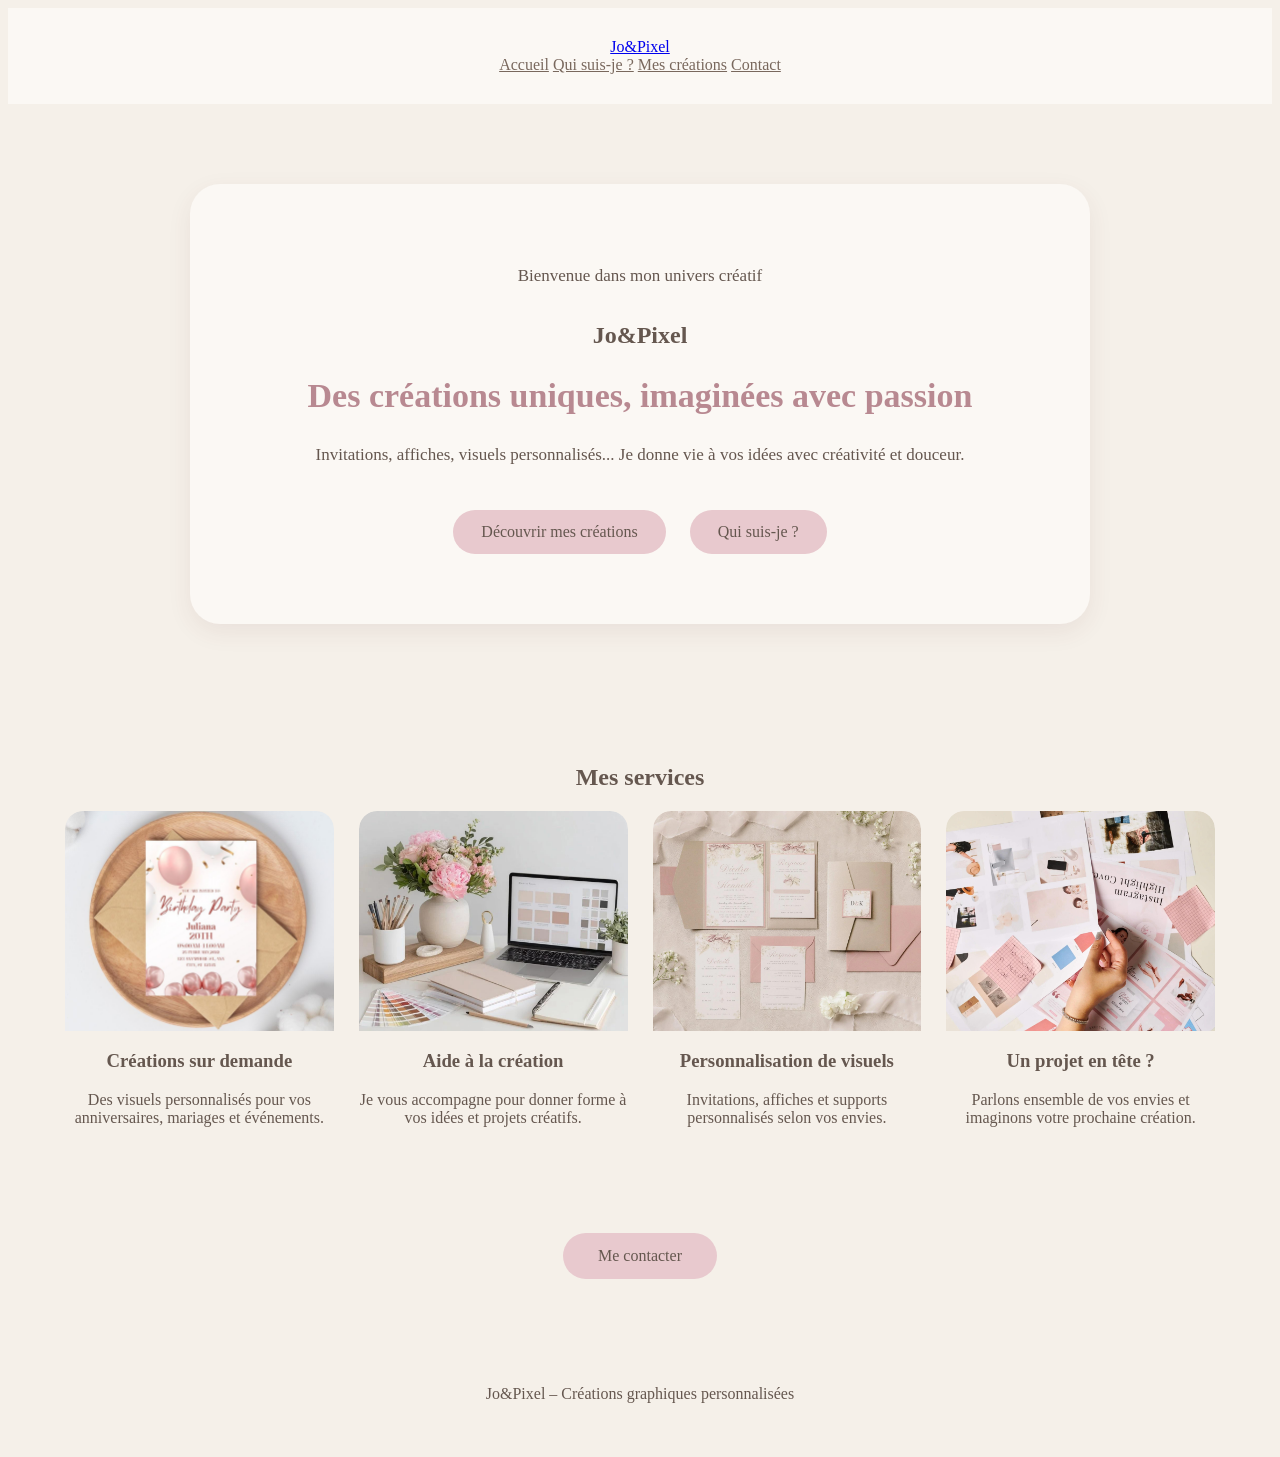
==== commit 5f3a54df: "finition de la page de garde" ====
--- a/index.html
+++ b/index.html
@@ -63,7 +63,8 @@
         <div class="cards">
 
             <article class="card">
-                <img class="card__image" src="img/canyon.jpg" alt="">
+              <!-- Créations sur demande -->
+<img class="card__image" src="images/creation.jpg" alt="Créations personnalisées">
                 <div class="card__content">
                     <h3>Créations sur demande</h3>
                     <p>
@@ -74,7 +75,8 @@
             </article>
 
             <article class="card">
-                <img class="card__image" src="img/city.jpg" alt="">
+              <!-- Aide à la création -->
+<img class="card__image" src="images/aide.jpg" alt="Aide à la création">
                 <div class="card__content">
                     <h3>Aide à la création</h3>
                     <p>
@@ -85,7 +87,8 @@
             </article>
 
             <article class="card">
-                <img class="card__image" src="img/nature.jpg" alt="">
+                <!-- Personnalisation de visuels -->
+<img class="card__image" src="images/personnalisation.jpg" alt="Personnalisation de visuels">
                 <div class="card__content">
                     <h3>Personnalisation de visuels</h3>
                     <p>
@@ -96,19 +99,26 @@
             </article>
 
             <article class="card">
-                <img class="card__image" src="img/road.jpg" alt="">
+        <!-- Un projet en tête -->
+<img class="card__image" src="images/projet.jpg" alt="Inspiration créative">
                 <div class="card__content">
                     <h3>Un projet en tête ?</h3>
                     <p>
                         Parlons ensemble de vos envies
                         et imaginons votre prochaine création.
                     </p>
-                    <a href="contact.html" class="lien-service">Me contacter</a>
+                    <!-- <a href="contact.html" class="lien-service">Me contacter</a> -->
                 </div>
             </article>
 
         </div>
     </section>
+
+<section class="contact-accueil">
+    <a href="contact.html" class="btn-accueil">
+        Me contacter
+    </a>
+</section>
 
 </main>
 
--- a/style.css
+++ b/style.css
@@ -549,4 +549,110 @@
     }
 }
 
-
+/* CORRECTION CENTRAGE DU CORPS DE PAGE */
+
+main {
+    width: 100%;
+    margin: 0 auto;
+}
+
+.services {
+    width: 100%;
+    max-width: 1200px;
+    margin: 0 auto;
+    padding: 40px 25px 80px;
+    box-sizing: border-box;
+}
+
+.services > h2 {
+    text-align: center;
+}
+
+.cards {
+    width: 100%;
+    display: grid;
+    grid-template-columns: repeat(4, minmax(0, 1fr));
+    gap: 25px;
+    margin: 0 auto;
+}
+
+.card {
+    width: 100%;
+    box-sizing: border-box;
+    text-align: center;
+}
+
+.card__image {
+    display: block;
+    width: 100%;
+    height: 200px;
+    object-fit: cover;
+}
+
+.card__content {
+    text-align: center;
+}
+
+.footer {
+    width: 100%;
+    box-sizing: border-box;
+    text-align: center;
+    margin: 0 auto;
+    padding: 30px 20px;
+}
+
+@media (max-width: 900px) {
+    .cards {
+        grid-template-columns: repeat(2, minmax(0, 1fr));
+    }
+}
+
+@media (max-width: 550px) {
+    .cards {
+        grid-template-columns: 1fr;
+    }
+}
+
+/* PHOTOS DES SERVICES */
+
+.card__image {
+    width: 100%;
+    height: 220px;
+    object-fit: cover;
+    display: block;
+    border-radius: 18px 18px 0 0;
+}
+
+.card {
+    overflow: hidden;
+    border-radius: 18px;
+}
+
+/* BOUTON CONTACT CENTRE */
+
+.contact-accueil {
+    width: 100%;
+    display: flex;
+    justify-content: center;
+    align-items: center;
+    padding: 10px 20px 60px;
+    box-sizing: border-box;
+}
+
+.contact-accueil .btn-accueil {
+    display: inline-block;
+    text-align: center;
+    background-color: #E8C9CE;
+    color: #65574F;
+    padding: 14px 35px;
+    border-radius: 30px;
+    text-decoration: none;
+    font-size: 16px;
+}
+
+.contact-accueil .btn-accueil:hover {
+    background-color: #B88991;
+    color: white;
+}
+
+
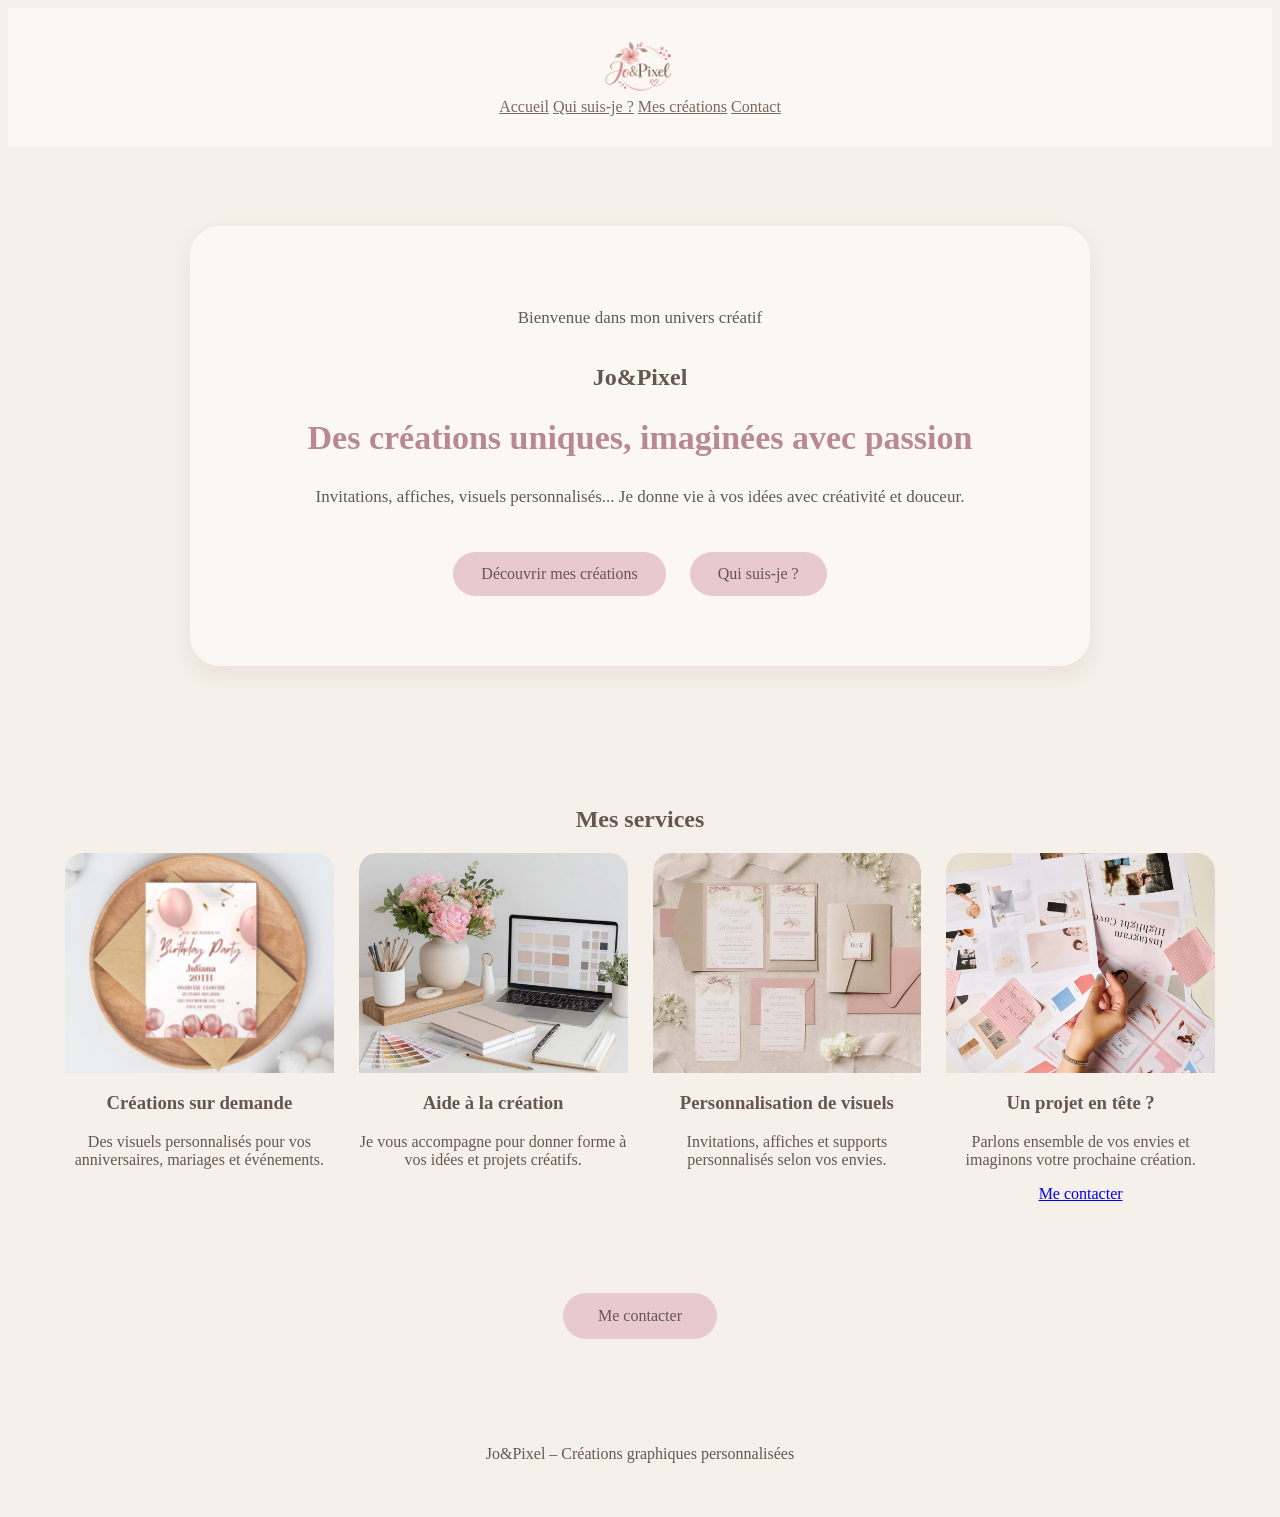
==== commit 047cefe9: "mise en place logo page d accueil" ====
--- a/index.html
+++ b/index.html
@@ -12,10 +12,11 @@
 <body>
 
 <header class="header">
-    <div class="container accueil-header">
-        <a class="logo" href="index.html">
-            <span class="logo__title">Jo&Pixel</span>
-        </a>
+    <div class="logo">
+    <a href="index.html">
+        <img src="images/logo2.png" alt="Logo Jo&Pixel">
+    </a>
+</div>
 
         <nav class="menu">
             <a class="menu__item" href="index.html">Accueil</a>
@@ -107,7 +108,7 @@
                         Parlons ensemble de vos envies
                         et imaginons votre prochaine création.
                     </p>
-                    <!-- <a href="contact.html" class="lien-service">Me contacter</a> -->
+                    <a href="contact.html" class="lien-service">Me contacter</a>
                 </div>
             </article>
 
--- a/style.css
+++ b/style.css
@@ -655,4 +655,107 @@
     color: white;
 }
 
-
+/* PAGE CONTACT JO&PIXEL */
+
+.contact-page {
+    max-width: 1000px;
+    margin: 50px auto;
+    padding: 30px 20px;
+    text-align: center;
+    color: #65574F;
+}
+
+.contact-page h1 {
+    color: #B88991;
+    font-size: 36px;
+    margin-bottom: 20px;
+}
+
+.contact-page h2 {
+    color: #B88991;
+    margin-top: 60px;
+    margin-bottom: 20px;
+}
+
+.contact-intro {
+    font-size: 18px;
+    margin-bottom: 30px;
+}
+
+.contact-boutons {
+    display: flex;
+    justify-content: center;
+    align-items: center;
+    gap: 20px;
+    flex-wrap: wrap;
+    margin: 30px 0 50px;
+}
+
+.contact-boutons .btn-accueil {
+    display: inline-block;
+    background-color: #E8C9CE;
+    color: #65574F;
+    padding: 14px 25px;
+    border-radius: 30px;
+    text-decoration: none;
+    transition: 0.3s;
+}
+
+.contact-boutons .btn-accueil:hover {
+    background-color: #B88991;
+    color: white;
+}
+
+.formulaire-contact {
+    width: 100%;
+    max-width: 700px;
+    margin: 30px auto;
+    background-color: #FFF9F6;
+    padding: 15px;
+    border-radius: 20px;
+    box-sizing: border-box;
+}
+
+.formulaire-contact iframe {
+    width: 100%;
+    border: none;
+    display: block;
+}
+
+@media screen and (max-width: 600px) {
+    .contact-page h1 {
+        font-size: 28px;
+    }
+
+    .contact-boutons {
+        flex-direction: column;
+    }
+
+    .contact-boutons .btn-accueil {
+        width: 100%;
+        box-sizing: border-box;
+    }
+}
+/* LOGO EN HAUT DU SITE */
+
+.logo img {
+    width: 90px;
+    height: auto;
+    display: block;
+    object-fit: contain;
+}
+/* CENTRER LE LOGO */
+
+.logo {
+    display: flex;
+    justify-content: center;
+    align-items: center;
+    width: 100%;
+}
+
+.logo img {
+    width: 90px;
+    height: auto;
+    display: block;
+}
+
